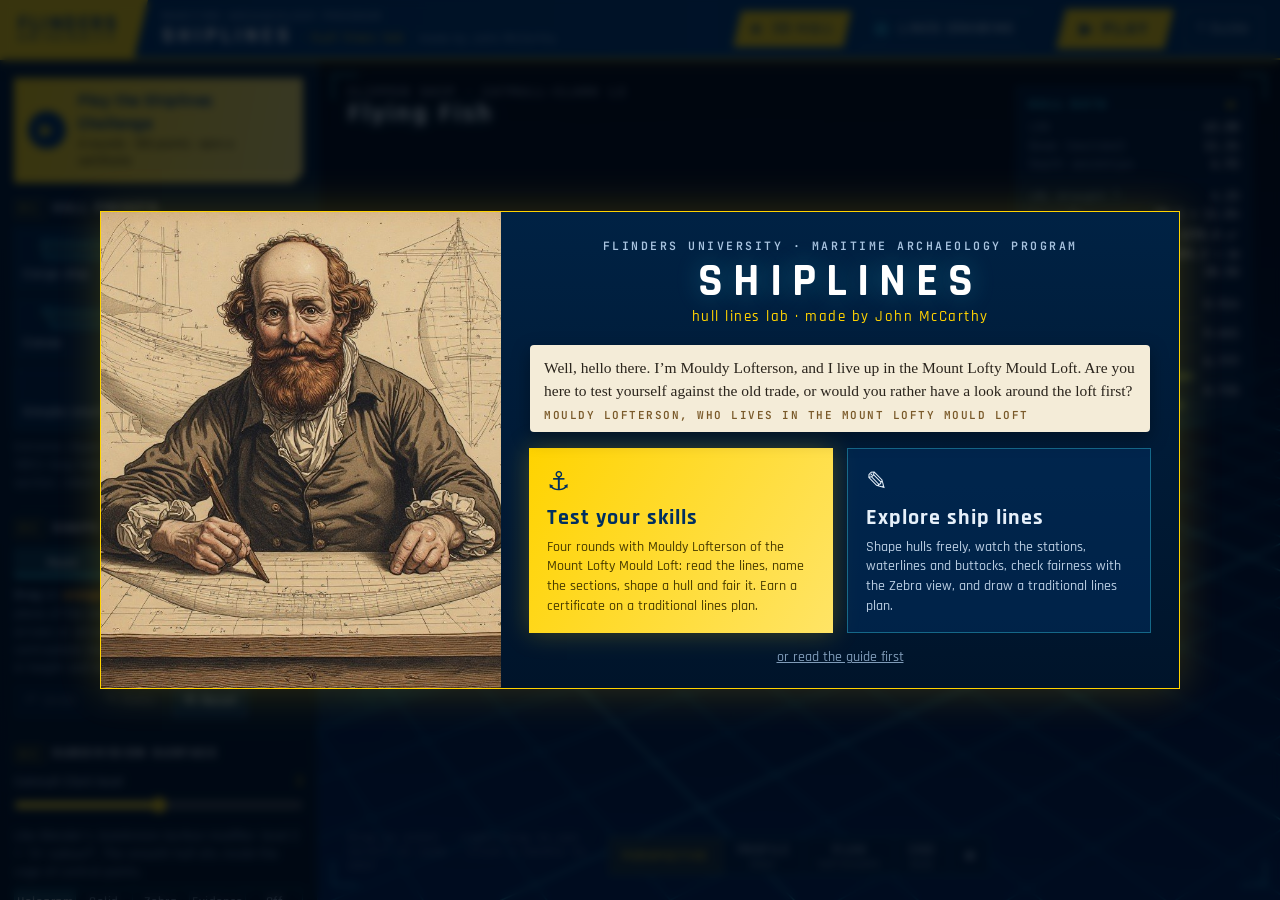
==== index.html @ b203f3c1 "Steffy's labels round: mark the midship section and leave it out of the questions Co-Authored-By: Cl" ====
<!DOCTYPE html>
<html lang="en-AU">
<head>
<meta charset="utf-8">
<meta name="viewport" content="width=device-width, initial-scale=1">
<title>Shiplines · Flinders University Maritime Archaeology</title>
<meta name="description" content="Interactive teaching tool for ship hull lines: shape a subdivision-surface hull and draw its sheer, half-breadth and body plans.">
<script>
// Phones and small touch tablets get the guided tour (mobile.html); ?full=1 opts in to the full tool.
(function () {
  try {
    var q = new URLSearchParams(location.search);
    if (q.has('full')) sessionStorage.setItem('shiplines.full', '1');
    var full = sessionStorage.getItem('shiplines.full') === '1';
    var coarse = matchMedia('(pointer: coarse)').matches && !matchMedia('(any-pointer: fine)').matches;
    var small = Math.min(screen.width, screen.height) < 900;
    if (coarse && small && !full) { location.replace('mobile.html'); return; }
    if (coarse) document.documentElement.classList.add('touch-device');
  } catch (e) { /* keep the full tool */ }
})();
</script>
<link rel="stylesheet" href="css/style.css?v=17">
<link rel="icon" href="data:image/svg+xml,%3Csvg xmlns='http://www.w3.org/2000/svg' viewBox='0 0 32 32'%3E%3Crect width='32' height='32' rx='6' fill='%23002F60'/%3E%3Cpath d='M4 13 Q16 30 28 13' fill='none' stroke='%23FFD300' stroke-width='2.4'/%3E%3Cpath d='M4 13 H28' stroke='%233DE8FF' stroke-width='1.4'/%3E%3C/svg%3E">
<script type="importmap">
{ "imports": {
  "three": "./vendor/three/build/three.module.js",
  "three/addons/": "./vendor/three/addons/"
} }
</script>
</head>
<body>
<header class="topbar">
  <div class="brand">
    <img class="brand-logo" src="assets/flinders-logo.svg" alt="Flinders University" onerror="this.remove()">
    <div class="wordmark">
      <span class="wm-1">FLINDERS</span><span class="wm-2">UNIVERSITY</span>
    </div>
    <div class="brand-sub">
      <span>Maritime Archaeology Program</span>
      <strong>SHIPLINES <em>· hull lines lab</em> <small class="byline">made by John McCarthy</small></strong>
    </div>
  </div>
  <nav class="tabs" role="tablist">
    <button class="tab active" data-view="3d" role="tab" aria-selected="true"><span class="ico">◈</span> 3D Hull</button>
    <button class="tab" data-view="2d" role="tab" aria-selected="false"><span class="ico">▤</span> Lines Drawing</button>
  </nav>
  <div class="top-actions">
    <button class="play" id="btn-play" title="Test yourself: four scored rounds and a certificate">▶ PLAY</button>
    <button class="ghost" id="btn-help" title="How to use (H)">? Guide</button>
  </div>
</header>

<main class="app">
  <aside class="panel" id="panel">
    <button class="play-cta" id="btn-play-cta" type="button">
      <span class="pc-ico">▶</span>
      <span class="pc-txt"><b>Play the Shiplines Challenge</b><small>4 rounds · 100 points · earn a certificate</small></span>
    </button>
    <section>
      <h3><span>01</span> Hull presets</h3>
      <div class="presets" id="presets"></div>
      <p class="hint" id="preset-blurb"></p>
    </section>

    <section>
      <h3><span>02</span> Shape the hull</h3>
      <div class="seg" id="sel-mode">
        <button data-mode="point" class="on" title="Move one control point (1)">Point</button>
        <button data-mode="station" title="Move a whole control section (2)">Section</button>
        <button data-mode="longitudinal" title="Move a fore-and-aft row of points (3)">Fore–aft row</button>
      </div>
      <div class="selinfo" id="selinfo">
        <p class="hint"><b>Drag</b> an <b class="c-handle">orange handle</b> directly (it moves in the plane of the view), or click it and use the gizmo arrows or arrow keys. <b class="c-locked">Red</b> handles sit on the centreplane (keel, stem, sternpost) and only move in height and length.</p>
      </div>
      <div class="row btns">
        <button id="btn-undo" title="Undo (Ctrl+Z)">↶ Undo</button>
        <button id="btn-redo" title="Redo (Ctrl+Y)">↷ Redo</button>
        <button id="btn-reset" title="Reload the current preset">⟲ Reset</button>
      </div>
    </section>

    <section>
      <h3><span>03</span> Subdivision surface</h3>
      <label class="slider">Catmull–Clark level <output id="o-level">2</output>
        <input type="range" id="level" min="0" max="4" step="1" value="2"></label>
      <p class="hint">Like Blender’s <i>Subdivision Surface</i> modifier: level 2 = “2× subsurf”. The smooth hull sits <i>inside</i> the cage of control points.</p>
      <div class="seg" id="surf-mode">
        <button data-surf="holo" class="on">Hologram</button>
        <button data-surf="solid">Solid</button>
        <button data-surf="zebra" title="Reflection stripes: kinks and wobbles in the stripes show unfair spots">Zebra</button>
        <button data-surf="evidence" title="Gold where recorded evidence supports the hull; blue where it is reconstructed">Evidence</button>
        <button data-surf="off">Off</button>
      </div>
      <div class="checks">
        <label><input type="checkbox" id="t-cage" checked> Control cage</label>
        <label><input type="checkbox" id="t-wire" checked> Mesh wireframe</label>
        <label><input type="checkbox" id="t-mirror" checked> Port side (mirror)</label>
        <label><input type="checkbox" id="t-water" checked> LWL plane</label>
        <label><input type="checkbox" id="t-labels" checked> Labels</label>
        <label><input type="checkbox" id="t-bloom" checked> Glow</label>
      </div>
    </section>

    <section>
      <h3><span>04</span> Lines</h3>
      <div class="legend">
        <label><input type="checkbox" data-vis="stations" checked><i style="--c:#FFD300"></i> Stations <small>(sections)</small></label>
        <label><input type="checkbox" data-vis="waterlines" checked><i style="--c:#3DE8FF"></i> Waterlines</label>
        <label><input type="checkbox" data-vis="buttocks" checked><i style="--c:#FF4FD8"></i> Buttock lines</label>
        <label><input type="checkbox" data-vis="diagonals" checked><i style="--c:#7CFF6B"></i> Diagonals</label>
        <label><input type="checkbox" data-vis="outline" checked><i style="--c:#EAF2FF"></i> Profile &amp; sheer</label>
      </div>
      <label class="slider">Station spaces <output id="o-stations">10</output>
        <input type="range" id="stations" min="4" max="24" step="2" value="10"></label>
      <label class="slider">Waterlines to LWL <output id="o-wl">3</output>
        <input type="range" id="wl" min="1" max="6" step="1" value="3"></label>
      <label class="slider">LWL height (× midship depth) <output id="o-lwl">0.60</output>
        <input type="range" id="lwl" min="0.25" max="0.95" step="0.01" value="0.6"></label>
      <label class="slider">Buttock lines <output id="o-btk">3</output>
        <input type="range" id="btk" min="0" max="6" step="1" value="3"></label>
      <label class="slider">Diagonals <output id="o-diag">2</output>
        <input type="range" id="diag" min="0" max="4" step="1" value="2"></label>
      <label class="slider">Line thickness <output id="o-lw">2.5 px</output>
        <input type="range" id="lw" min="1" max="6" step="0.5" value="2.5"></label>
      <div class="checks">
        <label><input type="checkbox" id="t-wlabove" checked> Waterlines above LWL</label>
      </div>
      <label class="select">Convention
        <select id="convention">
          <option value="steffy" selected>Steffy: bow left · A, B, C fwd / 1, 2, 3 aft</option>
          <option value="na">Naval architecture: bow right · 0 (aft) … N (fwd)</option>
        </select></label>
    </section>

    <section class="ref-sec" id="sec-trace">
      <h3><span>05</span> Trace a plan</h3>
      <p class="hint">Put a scanned lines plan behind the Profile, Plan or End view, calibrate it with two clicks, then shape the hull to match.</p>
      <div class="seg" id="ul-view">
        <button data-v="profile" class="on">Profile</button>
        <button data-v="plan">Plan</button>
        <button data-v="body">End</button>
      </div>
      <div class="row btns wrap">
        <button id="ul-load" title="PNG or JPG of a lines plan">Load image…</button>
        <button id="ul-cal" title="Click two points on the drawing and give the distance between them">Calibrate</button>
        <button id="ul-move" title="Drag to move the image, scroll to scale, Shift+scroll to rotate">✥ Move image</button>
        <button id="ul-del">Remove</button>
      </div>
      <input type="file" id="ul-file" accept="image/png,image/jpeg,image/webp,image/gif" hidden>
      <div class="ul-status" id="ul-status"></div>
      <div class="ul-ctrl" id="ul-ctrl" hidden>
        <label class="slider">Opacity <output id="o-ulop">75%</output><input type="range" id="ul-op" min="0.1" max="1" step="0.05" value="0.75"></label>
        <div class="checks"><label><input type="checkbox" id="ul-inv" checked> Light lines on dark</label><label><input type="checkbox" id="ul-show" checked> Show</label>
          <label style="grid-column: span 2"><input type="checkbox" id="ul-simple" checked> Simplify lines while tracing</label></div>
        <div class="tune">
          <label>Shift → <input type="number" id="ul-dh" step="0.1" value="0"> m</label>
          <label>Shift ↑ <input type="number" id="ul-dv" step="0.1" value="0"> m</label>
          <label>Scale <input type="number" id="ul-k" step="0.2" value="100"> %</label>
          <label>Rotate <input type="number" id="ul-rot" step="0.1" value="0"> °</label>
        </div>
        <div class="row btns"><button id="ul-reset" title="Undo all moving, scaling and rotating since the last calibration">Reset adjustments</button></div>
      </div>
    </section>

    <section class="ref-sec" id="trace-panel">
      <h3><span>06</span> Trace lines → hull</h3>
      <p class="hint">Trace the plan’s lines as battens: keel, stem, sternpost and sheer in profile, the deck line in plan, and the sections in the body plan. Shiplines lofts a hull through them and cuts its own lines in <b class="gold">gold</b> for checking against the drawing.</p>
      <button class="tr-start" id="tr-start">✎ Start tracing</button>
      <div id="tr-body" hidden>
        <div class="tr-hint" id="tr-hint"></div>
        <h5>Profile view</h5><div class="tr-list" id="tr-prof"></div>
        <h5>Plan view</h5><div class="tr-list" id="tr-plan"></div>
        <h5>Sections · End view</h5><div id="tr-secs"></div>
        <div class="row btns wrap"><button id="tr-add" title="Click on the profile drawing where the section lies">+ Add section</button><button id="tr-clear">Clear this line</button></div>
        <div class="tr-need" id="tr-need"></div>
        <div class="row btns wrap"><button id="tr-example" title="Battens taken from the current preset hull, to try the workflow">Example battens</button><button id="tr-reset">Clear all</button><button id="tr-exit">Back to cage hull</button></div>
      </div>
    </section>

    <section class="ref-sec" id="sec-evidence">
      <h3><span>07</span> Evidence &amp; reconstruction</h3>
      <p class="hint">Bring in what survives of a wreck, recorded points or a photogrammetry mesh, and fit the hull to it. Recorded and reconstructed parts are told apart on the hull and in the drawing.</p>
      <div class="row btns wrap">
        <button id="ev-pts" title="CSV/TXT/XYZ: x, y, z in metres per line">Import points…</button>
        <button id="ev-obj" title="Wavefront OBJ mesh in metres">Import mesh…</button>
        <button id="ev-sample" title="Load a sample wreck to practise on">Sample wreck</button>
        <button id="ev-clear">Clear</button>
      </div>
      <input type="file" id="ev-file-pts" accept=".csv,.txt,.xyz,.pts,text/csv,text/plain" hidden>
      <input type="file" id="ev-file-obj" accept=".obj" hidden>
      <div id="ev-body" hidden>
        <div class="ev-read" id="ev-read"></div>
        <details class="ev-align" id="ev-align">
          <summary>Position the evidence on the hull</summary>
          <div class="seg small" id="ev-gizmo">
            <button data-g="translate" title="Drag the arrows or planes to move">✥ Move</button>
            <button data-g="rotate" title="Drag the rings to rotate about any axis">⟳ Rotate</button>
            <button data-g="scale" title="Drag any handle to scale evenly">⤢ Scale</button>
            <button data-g="" class="on" title="Hide the gizmo (Esc)">Off</button>
          </div>
          <p class="hint">Use the gizmo in the 3D view; the Profile, Plan and End views make each move exact. The fit updates when you let go.</p>
          <div class="tune">
            <label>Up axis <select id="ev-up"><option value="z">Z up</option><option value="y">Y up</option></select></label>
            <label>Scale <input type="number" id="ev-scale" step="0.01" value="1"></label>
            <label>Heel <input type="number" id="ev-heel" step="0.5" value="0"> °</label>
            <label>Trim <input type="number" id="ev-trim" step="0.5" value="0"> °</label>
            <label>Turn <input type="number" id="ev-yaw" step="0.5" value="0"> °</label>
            <label></label>
            <label>Move x <input type="number" id="ev-dx" step="0.1" value="0"> m</label>
            <label>Move y <input type="number" id="ev-dy" step="0.1" value="0"> m</label>
            <label>Move z <input type="number" id="ev-dz" step="0.1" value="0"> m</label>
          </div>
          <div class="row btns wrap">
            <button id="ev-centre" title="Move the data to sit on the hull's baseline, centred along its length">Centre on hull</button>
            <button id="ev-floor" title="Lower or raise the data so its lowest point is on the baseline">Sit on baseline</button>
            <button id="ev-level" title="Clear heel, trim and turn">Level</button>
          </div>
        </details>
        <label class="slider">Fit tolerance <output id="o-evtol">30 mm</output><input type="range" id="ev-tol" min="5" max="300" step="5" value="30"></label>
        <label class="slider">Evidence reach <output id="o-evreach">0.50 m</output><input type="range" id="ev-reach" min="0.1" max="3" step="0.05" value="0.5"></label>
        <p class="hint">Hull within <i>reach</i> of a recorded point counts as <b>recorded</b> (solid lines); the rest is <b>reconstructed</b> (dashed). Use the <b>Evidence</b> surface to see it on the hull.</p>
        <div class="checks"><label><input type="checkbox" id="ev-show" checked> Show evidence</label></div>
        <label class="notes">Reconstruction notes (paradata)
          <textarea id="ev-notes" rows="4" placeholder="What survives, what is conjecture, and why: sources, parallels, assumptions…"></textarea></label>
        <div class="row btns"><button id="ev-report" title="Distance of every recorded point from the hull">Fit report CSV</button></div>
      </div>
    </section>

    <section>
      <h3><span>08</span> Files</h3>
      <div class="row btns wrap">
        <button id="btn-save" title="Save this design as JSON">Save design</button>
        <button id="btn-load" title="Open a saved design">Open…</button>
        <button id="btn-csv" title="Table of offsets as CSV">Offsets CSV</button>
        <button id="btn-obj" title="Hull surface as OBJ for Blender / Rhino">Hull OBJ</button>
        <button id="btn-shot" title="Save the 3D view as PNG">3D snapshot</button>
      </div>
      <input type="file" id="file-in" accept=".json,application/json" hidden>
    </section>
    <footer class="credit">Flinders University · Maritime Archaeology Program<br>Conventions after J. R. Steffy, <i>Wooden Ship Building and the Interpretation of Shipwrecks</i> (1994). Created using Claude.<br><span class="ver">Version 2.3 · 26 Nov 2026</span></footer>
  </aside>

  <section class="stage" id="stage">
    <!-- 3D -->
    <div class="view view-3d active" id="view-3d">
      <div class="gl" id="gl"></div>
      <div class="hud hud-corners"><i></i><i></i><i></i><i></i></div>
      <div class="hud hud-data" id="hud-data"></div>
      <div class="hud hud-title" id="hud-title"></div>
      <div class="hud hud-views">
        <button data-cam="persp" class="on">Perspective</button>
        <button data-cam="profile">Profile <small>sheer</small></button>
        <button data-cam="plan">Plan <small>half-breadth</small></button>
        <button data-cam="body">End <small>body</small></button>
        <button data-cam="frame" title="Re-frame (F)">⌖</button>
      </div>
      <div class="game" id="game" hidden></div>
      <div class="game-ref" id="game-ref" hidden><div class="gr-head">REFERENCE · LINES DRAWING <span class="gr-note"></span></div><div class="gr-svg"></div></div>
      <div class="move-bar" id="move-bar" hidden><b>✥ Moving image</b> drag to move · scroll to scale · <kbd>Shift</kbd>+scroll to rotate <button id="move-done">Done</button></div>
      <div class="hud hud-tip" id="hud-tip">Drag to orbit · right-drag to pan · scroll to zoom · click a handle to edit</div>
    </div>
    <!-- 2D -->
    <div class="view view-2d" id="view-2d">
      <div class="sheet-bar">
        <label>Vessel <input id="d-name" type="text" maxlength="40"></label>
        <label>Drawn by <input id="d-by" type="text" maxlength="40" placeholder="Student name"></label>
        <label>Paper <select id="d-paper"><option>A4</option><option selected>A3</option><option>A2</option><option>A1</option></select></label>
        <label>Body plan <select id="d-layout"><option value="auto" selected>Auto</option><option value="beside">Beside sheer</option><option value="below">Below</option></select></label>
        <div class="seg small" id="d-style">
          <button data-style="aged" class="on">Aged paper</button>
          <button data-style="clean">Clean</button>
        </div>
        <div class="seg small" id="d-inks">
          <button data-inks="mono" class="on">Black ink</button>
          <button data-inks="colour">Colour inks</button>
        </div>
        <span class="spacer"></span>
        <button id="d-cert" hidden title="Show or hide the Play certificate on the sheet">Certificate</button>
        <button id="d-fit" title="Fit sheet">Fit</button>
        <button id="d-svg">SVG</button>
        <button id="d-png">PNG</button>
        <button id="d-print">Print</button>
      </div>
      <div class="sheet-viewport" id="sheet-vp"><div class="sheet" id="sheet"></div></div>
      <div class="sheet-note" id="sheet-note"></div>
    </div>
  </section>
</main>

<div class="modal" id="help" hidden>
  <div class="modal-box">
    <button class="close" id="help-close" aria-label="Close">✕</button>
    <h2>Shiplines: reading and making a lines plan</h2>
    <div class="cols">
      <div>
        <h4>1 · Shape the hull</h4>
        <p>The hull is a <b>subdivision surface</b>. You move the <b>control cage</b> (orange handles), and Catmull–Clark subdivision makes the smooth hull that sits inside it, exactly like Blender’s Subdivision Surface modifier at level 2. Only the starboard half is modelled; the port side is its mirror.</p>
        <p>Pick a preset, select a handle and drag the gizmo arrows. Switch to <b>Section</b> to move a whole control section, or <b>Fore–aft row</b> to move a run of points from stern to bow. Red handles lie on the centreplane (keel, stem, sternpost).</p>
        <p>Use <b>Zebra</b> to check fairness: smooth, evenly flowing stripes mean a fair hull, and kinks or wobbles show bumps.</p>
        <h4>2 · Read the lines</h4>
        <ul>
          <li><b class="k-st">Stations</b> are vertical transverse slices. They appear as curves in the <i>body plan</i> and as straight lines elsewhere.</li>
          <li><b class="k-wl">Waterlines</b> are horizontal slices. They are curves in the <i>half-breadth plan</i>. The LWL is placed at about 3/5 of the midship depth by default.</li>
          <li><b class="k-bt">Buttocks</b> are vertical fore-and-aft slices parallel to the centreline. They are curves in the <i>sheer plan</i> and straight in the end view.</li>
          <li><b class="k-dg">Diagonals</b> are inclined slices that cut the bilge. They are straight in the body plan and plotted in the half-breadth plan.</li>
        </ul>
      </div>
      <div>
        <h4>3 · The drawing</h4>
        <p>The <b>Lines Drawing</b> tab sets out the three plans at a true standard scale on an ISO sheet with a title block and a scale of metres. By default it follows <b>Steffy’s conventions</b>: bow to the left, plans titled Sheer, Body and Half-Breadth, and sections lettered A, B, C… towards the bow and numbered 1, 2, 3… towards the stern from the midship section (⦶). Switch the convention to compare with naval-architecture practice (bow right, stations 0–N).</p>
        <p>The curves in the drawing are run through the computed intersection points like a draughtsman’s batten. Export the sheet as SVG or PNG, and the <b>table of offsets</b> as CSV.</p>
        <h4>Keys</h4>
        <p>Drag a handle directly, or click it for the arrow gizmo · <kbd>←</kbd><kbd>→</kbd><kbd>↑</kbd><kbd>↓</kbd> nudge the selected handle in the current view (<kbd>Shift</kbd> = fine) · <kbd>1</kbd> <kbd>2</kbd> <kbd>3</kbd> selection mode · <kbd>Esc</kbd> deselect · <kbd>F</kbd> frame · <kbd>Ctrl</kbd>+<kbd>Z</kbd> / <kbd>Y</kbd> undo / redo · <kbd>Tab</kbd> switch 3D / drawing · <kbd>H</kbd> this guide</p>
        <h4>Trace a plan &amp; reconstruct a wreck</h4>
        <p><b>Trace a plan:</b> load a scanned lines plan behind the Profile, Plan or End view, then <b>Calibrate</b>: click two points on the drawing (for example the ends of the baseline) and give the distance between them. Use <b>Move image</b> to drag it into place (scroll to scale, Shift+scroll to rotate). While tracing, the view is simplified to the outline and the lines that are curves in that view, with handles shown as pink diamonds. Then shape the hull to the drawing.</p>
        <p><b>Trace lines → hull:</b> with the plan calibrated behind each view, press <b>Start tracing</b> and click along the keel, stem, sternpost and sheer (Profile), the deck line (Plan) and the sections (End view) to lay down battens. Shiplines lofts a hull through them and draws its own lines in gold over the scan, so you can see where your tracing, or the original drawing, is out of fair.</p>
        <p><b>Evidence &amp; reconstruction:</b> import recorded points (CSV of x, y, z in metres) or a photogrammetry mesh (OBJ), align them to the hull, and fit the hull to what survives. Points turn green when they lie within tolerance. Where the hull is near evidence it counts as <i>recorded</i> and is drawn solid; elsewhere it is <i>reconstructed</i> and drawn dashed, with your paradata notes on the sheet. Try <b>Sample wreck</b> to practise.</p>
        <h4>Play</h4>
        <p>Press <b>▶ Play</b> for a four-round challenge: identify lines, name sections, match a midship section and fair a damaged hull. You finish with a certificate on a traditional lines plan.</p>
        <h4>Exercise ideas</h4>
        <ol>
          <li>Fair the <i>Simple</i> hull until the zebra stripes and every waterline run sweetly.</li>
          <li>Compare the clipper’s hollow entrance with the warship’s bluff bow in the half-breadth plan.</li>
          <li>Turn the cargo ship into a clipper: watch the block coefficient C<sub>b</sub> fall as the entrance sharpens.</li>
          <li>Give the warship more tumblehome and explain how the body plan shows it.</li>
        </ol>
      </div>
    </div>
  </div>
</div>

<div class="modal" id="welcome" hidden>
  <div class="modal-box welcome-box">
    <div class="w-portrait"><img src="assets/lofterson.jpg" alt="Mouldy Lofterson at his drawing board in the Mount Lofty Mould Loft" width="768" height="768"></div>
    <div class="w-main">
    <div class="w-brand"><span>FLINDERS UNIVERSITY · MARITIME ARCHAEOLOGY PROGRAM</span><strong>SHIPLINES</strong><em>hull lines lab · made by John McCarthy</em></div>
    <div class="w-say wright-say"></div>
    <div class="w-choices">
      <button class="w-card w-test" id="w-test"><i>⚓</i><b>Test your skills</b><small>Four rounds with Mouldy Lofterson of the Mount Lofty Mould Loft: read the lines, name the sections, shape a hull and fair it. Earn a certificate on a traditional lines plan.</small></button>
      <button class="w-card w-explore" id="w-explore"><i>✎</i><b>Explore ship lines</b><small>Shape hulls freely, watch the stations, waterlines and buttocks, check fairness with the Zebra view, and draw a traditional lines plan.</small></button>
    </div>
    <button class="w-guide" id="w-guide">or read the guide first</button>
    </div>
  </div>
</div>

<div class="modal" id="play-intro" hidden>
  <div class="modal-box play-box">
    <h2>▶ Shiplines Challenge</h2>
    <p>Show that you can read and make a lines plan. Four rounds, 100 points, and a certificate on a traditional lines plan at the end.</p>
    <ol class="rounds">
      <li><b>Know your lines</b> <span>20 pts</span><small>Identify the flashing line and the plan that shows its true shape.</small></li>
      <li><b>Steffy’s labels</b> <span>15 pts</span><small>Name the flashing section: A, B, C forward and 1, 2, 3 aft of midships.</small></li>
      <li><b>Match the section</b> <span>30 pts</span><small>Move four handles until the midship section matches the owner’s target.</small></li>
      <li><b>Fair the hull</b> <span>35 pts</span><small>Two handles are out of line: put them back using the zebra stripes and fairness meter.</small></li>
    </ol>
    <div class="play-fields">
      <label>Your name <input id="play-student" type="text" maxlength="40" value="John McCarthy" placeholder="as it should appear on the certificate"></label>
      <label>Name your vessel <input id="play-vessel" type="text" maxlength="30" value="The Pie Floater"></label>
    </div>
    <p class="hint">Grades: High Distinction 85+ · Distinction 75+ · Credit 65+ · Pass 50+</p>
    <div class="play-actions"><button class="ghost" id="play-cancel">Cancel</button><button class="g-go" id="play-start">Start ▸</button></div>
  </div>
</div>

<div class="modal" id="play-results" hidden>
  <div class="modal-box play-box results">
    <div class="r-say wright-say"></div>
    <span class="r-kicker">CHALLENGE COMPLETE</span>
    <div class="r-name"></div>
    <div class="r-score"></div>
    <div class="r-grade"></div>
    <div class="r-rows"></div>
    <div class="play-actions">
      <button class="ghost" id="play-exit">Exit</button>
      <button class="ghost" id="play-again">Play again</button>
      <button class="g-go" id="play-cert">View certificate ▸</button>
    </div>
  </div>
</div>

<div class="toast" id="toast"></div>
<div class="touch-warn" id="touch-warn">💻 <b>Shiplines works best on a computer</b> with a mouse and a wide screen. <a href="mobile.html">Take the phone tour</a> <button onclick="this.parentNode.remove()" aria-label="Dismiss">✕</button></div>
<script type="module" src="js/main.js?v=17"></script>
</body>
</html>
---- css/style.css ----
/* Shiplines · Flinders University Maritime Archaeology Program
   Brand: Flinders Gold #FFD300, Midnight Blue #002F60 */
@font-face { font-family: 'Rajdhani'; src: url(../fonts/rajdhani-latin-400-normal.woff2) format('woff2'); font-weight: 400; font-display: swap; }
@font-face { font-family: 'Rajdhani'; src: url(../fonts/rajdhani-latin-500-normal.woff2) format('woff2'); font-weight: 500; font-display: swap; }
@font-face { font-family: 'Rajdhani'; src: url(../fonts/rajdhani-latin-600-normal.woff2) format('woff2'); font-weight: 600; font-display: swap; }
@font-face { font-family: 'Rajdhani'; src: url(../fonts/rajdhani-latin-700-normal.woff2) format('woff2'); font-weight: 700; font-display: swap; }
@font-face { font-family: 'JetBrains Mono'; src: url(../fonts/jetbrains-mono-latin-400-normal.woff2) format('woff2'); font-weight: 400; font-display: swap; }
@font-face { font-family: 'JetBrains Mono'; src: url(../fonts/jetbrains-mono-latin-600-normal.woff2) format('woff2'); font-weight: 600; font-display: swap; }
@font-face { font-family: 'Architects Daughter'; src: url(../fonts/architects-daughter-latin-400-normal.woff2) format('woff2'); font-display: swap; }
@font-face { font-family: 'IM Fell English SC'; src: url(../fonts/im-fell-english-sc-latin-400-normal.woff2) format('woff2'); font-display: swap; }
@font-face { font-family: 'Special Elite'; src: url(../fonts/special-elite-latin-400-normal.woff2) format('woff2'); font-display: swap; }

:root {
  --gold: #FFD300;
  --navy: #002F60;
  --navy-2: #001d3d;
  --ink: #00101f;
  --cyan: #3DE8FF;
  --magenta: #FF4FD8;
  --green: #7CFF6B;
  --text: #d8e7f5;
  --muted: #7f9bb8;
  --line: rgba(61, 232, 255, .18);
  --glass: rgba(0, 26, 54, .72);
  --mono: 'JetBrains Mono', ui-monospace, monospace;
  --ui: 'Rajdhani', 'Segoe UI', system-ui, sans-serif;
}
* { box-sizing: border-box; }
html, body { margin: 0; height: 100%; background: var(--ink); color: var(--text); font: 500 15px/1.35 var(--ui); overflow: hidden; }
button, input, select { font: inherit; color: inherit; }
b, strong { font-weight: 700; }

/* ---------------------------------------------------------------- top bar */
.topbar {
  height: 60px; display: flex; align-items: center; gap: 24px; padding: 0 18px 0 0;
  background: linear-gradient(90deg, var(--navy) 0%, #003a75 55%, var(--navy) 100%);
  border-bottom: 2px solid var(--gold);
  box-shadow: 0 0 24px rgba(255, 211, 0, .18);
  position: relative; z-index: 5;
}
.brand { display: flex; align-items: center; height: 100%; }
.brand-logo { height: 40px; margin: 0 14px 0 18px; }
.wordmark { height: 100%; display: flex; flex-direction: column; justify-content: center; padding: 0 16px 0 18px; background: var(--gold); color: var(--navy); line-height: .92; clip-path: polygon(0 0, 100% 0, calc(100% - 14px) 100%, 0 100%); padding-right: 30px; }
.brand-logo + .wordmark { display: none; }
.wm-1 { font-weight: 700; font-size: 21px; letter-spacing: 2.5px; }
.wm-2 { font-weight: 600; font-size: 11.5px; letter-spacing: 4.3px; }
.brand-sub { display: flex; flex-direction: column; padding-left: 14px; line-height: 1.1; }
.brand-sub span { font-size: 12px; letter-spacing: 2px; text-transform: uppercase; color: #a9c4e0; }
.brand-sub strong { font-size: 22px; letter-spacing: 4px; color: #fff; }
.brand-sub .byline { font-size: 12px; font-weight: 500; letter-spacing: 1px; color: #a9c4e0; margin-left: 6px; }
.brand-sub em { font-style: normal; font-weight: 500; font-size: 14px; letter-spacing: 1.5px; color: var(--gold); }
.tabs { display: flex; gap: 6px; margin-left: auto; }
.tab { background: transparent; border: 1px solid rgba(255, 255, 255, .22); color: #cfe0f2; padding: 7px 16px; letter-spacing: 1.5px; text-transform: uppercase; font-weight: 600; cursor: pointer; clip-path: polygon(8px 0, 100% 0, calc(100% - 8px) 100%, 0 100%); transition: .15s; }
.tab .ico { color: var(--cyan); margin-right: 4px; }
.tab:hover { background: rgba(255, 255, 255, .08); }
.tab.active { background: var(--gold); color: var(--navy); border-color: var(--gold); }
.tab.active .ico { color: var(--navy); }
.ghost { background: transparent; border: 1px solid rgba(255, 255, 255, .25); padding: 6px 12px; cursor: pointer; letter-spacing: 1px; }
.ghost:hover { border-color: var(--gold); color: var(--gold); }

/* ---------------------------------------------------------------- layout */
.app { display: flex; height: calc(100% - 60px); }
.panel { width: 318px; flex: none; overflow-y: auto; background: linear-gradient(180deg, #00142a, #000c19); border-right: 1px solid var(--line); padding: 6px 14px 14px; scrollbar-width: thin; scrollbar-color: #1d4d78 transparent; }
.panel section { padding: 12px 0 14px; border-bottom: 1px solid rgba(61, 232, 255, .1); }
.panel h3 { margin: 0 0 10px; font-size: 13px; letter-spacing: 2.6px; text-transform: uppercase; color: #fff; display: flex; align-items: center; gap: 8px; }
.panel h3 span { font-family: var(--mono); color: var(--gold); font-size: 11px; border: 1px solid rgba(255, 211, 0, .5); padding: 1px 5px; }
.hint { font-size: 13.5px; color: var(--muted); margin: 8px 0 0; line-height: 1.35; }
.c-handle { color: #ff9f1c; } .c-locked { color: #ff5a36; }
.presets { display: grid; grid-template-columns: 1fr 1fr; gap: 6px; }
.presets button { text-align: left; padding: 7px 8px 6px; background: rgba(0, 47, 96, .45); border: 1px solid rgba(61, 232, 255, .25); cursor: pointer; position: relative; transition: .15s; }
.presets button svg { display: block; width: 100%; height: 26px; margin-bottom: 2px; }
.presets button span { font-weight: 600; letter-spacing: .6px; font-size: 13.5px; }
.presets button:hover { border-color: var(--cyan); background: rgba(61, 232, 255, .08); }
.presets button.on { border-color: var(--gold); box-shadow: inset 0 0 0 1px var(--gold), 0 0 14px rgba(255, 211, 0, .22); }
.presets button.on span { color: var(--gold); }
.presets button:last-child:nth-child(odd) { grid-column: span 2; }
.seg { display: flex; border: 1px solid rgba(61, 232, 255, .3); margin: 6px 0; }
.seg button { flex: 1; background: transparent; border: 0; border-right: 1px solid rgba(61, 232, 255, .2); padding: 5px 4px; cursor: pointer; font-weight: 600; letter-spacing: .5px; font-size: 13.5px; color: #b9cde2; }
.seg button:last-child { border-right: 0; }
.seg button.on { background: rgba(61, 232, 255, .16); color: #fff; box-shadow: inset 0 -2px 0 var(--cyan); }
.seg.small button { font-size: 12.5px; padding: 4px 8px; }
.row { display: flex; gap: 6px; margin-top: 8px; }
.row.wrap { flex-wrap: wrap; }
.btns button, .sheet-bar > button { background: rgba(0, 47, 96, .6); border: 1px solid rgba(255, 255, 255, .18); padding: 5px 10px; cursor: pointer; font-weight: 600; letter-spacing: .5px; }
.btns button:hover, .sheet-bar > button:hover { border-color: var(--gold); color: var(--gold); }
.btns button:disabled { opacity: .35; pointer-events: none; }
.slider { display: block; font-size: 13.5px; color: #b9cde2; margin: 9px 0 0; }
.slider output { float: right; font-family: var(--mono); font-size: 12px; color: var(--gold); }
input[type=range] { width: 100%; margin: 4px 0 0; accent-color: var(--gold); height: 18px; }
.select { display: block; font-size: 13.5px; color: #b9cde2; margin-top: 10px; }
select { width: 100%; margin-top: 3px; background: #001a33; border: 1px solid rgba(61, 232, 255, .3); padding: 4px 6px; }
.checks { display: grid; grid-template-columns: 1fr 1fr; gap: 3px 8px; margin-top: 8px; font-size: 13.5px; color: #b9cde2; }
.checks label, .legend label { display: flex; align-items: center; gap: 6px; cursor: pointer; }
input[type=checkbox] { accent-color: var(--cyan); margin: 0; }
.legend { display: grid; gap: 3px; font-size: 14px; }
.legend i { width: 22px; height: 3px; background: var(--c); display: inline-block; }
.legend small { color: var(--muted); }
.selinfo { margin-top: 8px; }
.coord { display: grid; grid-template-columns: auto 1fr; gap: 4px 8px; align-items: center; font-family: var(--mono); font-size: 12px; background: rgba(0, 47, 96, .35); border: 1px solid rgba(255, 211, 0, .35); padding: 8px; }
.coord .id { grid-column: span 2; color: var(--gold); letter-spacing: 1px; }
.coord input { width: 100%; background: #00101f; border: 1px solid rgba(61, 232, 255, .25); padding: 2px 5px; font-family: var(--mono); font-size: 12px; }
.coord input:disabled { opacity: .45; }
.credit { font-size: 12px; color: #5f7d9b; padding: 14px 0 0; line-height: 1.4; }

/* ---------------------------------------------------------------- stage */
.stage { flex: 1; position: relative; min-width: 0; isolation: isolate; }
.view { position: absolute; inset: 0; display: none; }
.view.active { display: block; }
.gl { position: absolute; inset: 0; }
.gl canvas { display: block; }
.labels3d { position: absolute; inset: 0; pointer-events: none; z-index: 0; overflow: hidden; }
.lab3d { font: 600 11px/1 var(--mono); letter-spacing: .5px; padding: 2px 4px; text-shadow: 0 0 3px rgba(0,10,25,.9); white-space: nowrap; }
.lab3d.st { color: #FFD300; } .lab3d.st.mid { font-size: 15px; }
.lab3d.st.mid.mark { font-size: 13px; letter-spacing: 2px; color: #fff; background: rgba(0, 47, 96, .85); border: 1px solid var(--gold); padding: 3px 7px; }
.lab3d.wl { color: #3DE8FF; } .lab3d.wl.lwl { color: #B8FBFF; font-size: 12px; }
.lab3d.bt { color: #FF4FD8; } .lab3d.dg { color: #7CFF6B; }
.lab3d.end { color: rgba(234, 242, 255, .55); font-size: 10px; letter-spacing: 3px; }
.hud { position: absolute; pointer-events: none; }
.hud-corners { inset: 14px; }
.hud-corners i { position: absolute; width: 26px; height: 26px; border: 2px solid rgba(61, 232, 255, .55); }
.hud-corners i:nth-child(1) { left: 0; top: 0; border-right: 0; border-bottom: 0; }
.hud-corners i:nth-child(2) { right: 0; top: 0; border-left: 0; border-bottom: 0; }
.hud-corners i:nth-child(3) { left: 0; bottom: 0; border-right: 0; border-top: 0; }
.hud-corners i:nth-child(4) { right: 0; bottom: 0; border-left: 0; border-top: 0; }
.hud-data { right: 28px; top: 26px; width: 236px; background: var(--glass); border: 1px solid var(--line); backdrop-filter: blur(6px); padding: 10px 12px; font: 12px/1.55 var(--mono); }
.hud-data h4 { margin: 0 0 6px; font: 700 12px var(--ui); letter-spacing: 3px; color: var(--cyan); display: flex; justify-content: space-between; }
.hud-data h4 em { font-style: normal; color: var(--gold); }
.hud-data .kv { display: flex; justify-content: space-between; }
.hud-data .kv span { color: var(--muted); }
.hud-data .kv b { font-weight: 600; color: #fff; }
.hud-data hr { border: 0; border-top: 1px dashed rgba(61, 232, 255, .25); margin: 6px 0; }
.hud-data .bar { height: 3px; background: rgba(255, 255, 255, .08); margin: 1px 0 4px; }
.hud-data .bar i { display: block; height: 100%; background: linear-gradient(90deg, var(--cyan), var(--gold)); box-shadow: 0 0 6px var(--cyan); }
.hud-title { left: 30px; top: 24px; font: 600 12px var(--mono); letter-spacing: 2px; color: rgba(216, 231, 245, .75); }
.hud-title b { display: block; font: 700 26px/1.05 var(--ui); letter-spacing: 3px; color: #fff; text-shadow: 0 0 18px rgba(61, 232, 255, .45); }
.hud-title .sel { color: var(--gold); }
.hud-views { left: 50%; bottom: 24px; transform: translateX(-50%); display: flex; gap: 0; pointer-events: auto; border: 1px solid rgba(61, 232, 255, .35); background: var(--glass); backdrop-filter: blur(6px); }
.hud-views button { background: transparent; border: 0; border-right: 1px solid rgba(61, 232, 255, .2); padding: 7px 14px 6px; cursor: pointer; letter-spacing: 1.5px; text-transform: uppercase; font-weight: 600; font-size: 13px; color: #b9cde2; line-height: 1; }
.hud-views button small { display: block; font-size: 10px; letter-spacing: 1px; color: var(--muted); text-transform: none; margin-top: 2px; }
.hud-views button:last-child { border: 0; font-size: 18px; }
.hud-views button.on { color: var(--gold); background: rgba(255, 211, 0, .1); }
.hud-tip { left: 30px; bottom: 28px; font: 11px var(--mono); color: rgba(127, 155, 184, .8); max-width: 260px; }

/* ---------------------------------------------------------------- drawing */
.view-2d { background: #2c2a26 radial-gradient(ellipse at center, #4a443b 0%, #22201c 75%); }
.sheet-bar { position: absolute; left: 0; right: 0; top: 0; height: 46px; display: flex; align-items: center; gap: 8px; padding: 0 12px; background: rgba(0, 20, 42, .92); border-bottom: 1px solid var(--line); z-index: 2; font-size: 13.5px; white-space: nowrap; overflow-x: auto; }
.sheet-bar label { color: #b9cde2; display: flex; align-items: center; gap: 5px; }
.sheet-bar input[type=text] { width: 112px; background: #00101f; border: 1px solid rgba(61, 232, 255, .25); padding: 3px 6px; }
.sheet-bar select { width: auto; margin: 0; }
.sheet-bar .seg { margin: 0; }
.spacer { flex: 1; }
.sheet-viewport { position: absolute; inset: 46px 0 0 0; overflow: hidden; cursor: grab; }
.sheet-viewport.drag { cursor: grabbing; }
.sheet { position: absolute; left: 0; top: 0; transform-origin: 0 0; box-shadow: 0 18px 50px rgba(0, 0, 0, .55), 0 2px 6px rgba(0, 0, 0, .4); }
.sheet svg { display: block; width: 100%; height: 100%; }
.sheet-note { position: absolute; right: 14px; bottom: 10px; font: 11px var(--mono); color: rgba(255, 255, 255, .55); pointer-events: none; }

/* ---------------------------------------------------------------- modal */
.modal { position: fixed; inset: 0; background: rgba(0, 8, 18, .78); backdrop-filter: blur(4px); display: grid; place-items: center; z-index: 20; }
.modal[hidden] { display: none; }
.modal-box { width: min(980px, 94vw); max-height: 88vh; overflow: auto; background: linear-gradient(180deg, #002244, #00142a); border: 1px solid var(--gold); padding: 22px 28px; position: relative; box-shadow: 0 0 40px rgba(255, 211, 0, .2); }
.modal-box h2 { margin: 0 0 8px; letter-spacing: 1.5px; color: var(--gold); }
.modal-box h4 { margin: 14px 0 4px; letter-spacing: 2px; text-transform: uppercase; color: var(--cyan); font-size: 13px; }
.modal-box p, .modal-box li { color: #c6d8ea; font-size: 15px; }
.modal-box .cols { display: grid; grid-template-columns: 1fr 1fr; gap: 28px; }
.modal-box .close { position: absolute; right: 12px; top: 10px; background: transparent; border: 0; font-size: 20px; cursor: pointer; color: #fff; }
.k-st { color: #FFD300; } .k-wl { color: #3DE8FF; } .k-bt { color: #FF4FD8; } .k-dg { color: #7CFF6B; }
kbd { font: 11px var(--mono); border: 1px solid rgba(255, 255, 255, .3); padding: 1px 5px; border-radius: 3px; background: rgba(255, 255, 255, .06); }
.toast { position: fixed; left: 50%; bottom: 26px; transform: translate(-50%, 30px); opacity: 0; background: var(--navy); border: 1px solid var(--gold); color: #fff; padding: 8px 16px; font-weight: 600; letter-spacing: .5px; transition: .25s; z-index: 30; pointer-events: none; }
.toast.show { transform: translate(-50%, 0); opacity: 1; }

/* ---------------------------------------------------------------- play mode */
.play { background: var(--gold); color: var(--navy); border: 0; padding: 9px 24px; font-size: 17px; font-weight: 700; letter-spacing: 3px; cursor: pointer; clip-path: polygon(10px 0, 100% 0, calc(100% - 10px) 100%, 0 100%); animation: playPulse 2.4s ease-in-out infinite; }
@keyframes playPulse { 0%, 100% { box-shadow: inset 0 0 0 0 rgba(255,255,255,0); filter: brightness(1); } 50% { filter: brightness(1.15); } }
.play-cta { display: flex; align-items: center; gap: 12px; width: 100%; margin: 12px 0 4px; padding: 12px 14px; text-align: left; cursor: pointer; color: var(--navy);
  background: linear-gradient(100deg, var(--gold), #ffe466); border: 0; box-shadow: 0 0 18px rgba(255, 211, 0, .25); clip-path: polygon(0 0, 100% 0, 100% calc(100% - 10px), calc(100% - 10px) 100%, 0 100%); }
.play-cta:hover { filter: brightness(1.08); }
.pc-ico { width: 38px; height: 38px; flex: none; display: grid; place-items: center; background: var(--navy); color: var(--gold); font-size: 17px; border-radius: 50%; }
.pc-txt b { display: block; font-size: 17px; letter-spacing: .6px; }
.pc-txt small { display: block; font-size: 13px; font-weight: 600; color: #4a3d00; }
body.playing .play-cta { display: none; }
.credit .ver { color: #3f5f80; }
.play:hover { background: #fff; }
.top-actions { display: flex; gap: 10px; }
body.playing .play { opacity: .35; pointer-events: none; }
body.playing .tabs, body.playing #presets, body.playing .panel section:last-of-type { opacity: .3; pointer-events: none; }
body.play-quiz .panel { opacity: .3; pointer-events: none; }
body.playing .hud-title, body.playing .hud-tip { display: none; }
.game { position: absolute; left: 26px; top: 24px; width: 390px; background: rgba(0, 22, 46, .9); border: 1px solid var(--gold); box-shadow: 0 0 20px rgba(255, 211, 0, .12); backdrop-filter: blur(6px); padding: 14px 16px 14px; z-index: 3; max-height: calc(100% - 110px); overflow: auto; }
.g-head { display: flex; align-items: center; gap: 10px; font: 600 11.5px var(--mono); letter-spacing: 1.5px; color: var(--gold); }
.g-head span { flex: 1; }
.g-head b { font: 700 24px var(--ui); color: #fff; letter-spacing: 1px; }
.g-head b small { font-size: 13px; color: var(--muted); }
.g-quit { background: transparent; border: 1px solid rgba(255,255,255,.25); color: #b9cde2; cursor: pointer; padding: 1px 7px; }
.g-quit:hover { border-color: #ff6b5a; color: #ff6b5a; }
.g-prog { display: flex; gap: 4px; margin: 8px 0 10px; }
.g-prog i { flex: 1; height: 4px; background: rgba(255,255,255,.12); }
.g-prog i.done { background: var(--cyan); } .g-prog i.now { background: var(--gold); }
.g-q { font: 600 11px var(--mono); color: var(--cyan); letter-spacing: 1px; text-transform: uppercase; }
.g-text { font-size: 16px; color: #e6f0fa; margin: 6px 0 12px; }
.g-text .hl { color: #fff; text-shadow: 0 0 8px #fff; }
.g-opts { display: grid; gap: 6px; }
.g-opts button { text-align: left; background: rgba(0, 47, 96, .55); border: 1px solid rgba(61, 232, 255, .3); padding: 8px 12px; cursor: pointer; font-weight: 600; font-size: 15px; letter-spacing: .4px; }
.g-opts button:hover:not(:disabled) { border-color: var(--gold); color: var(--gold); }
.g-opts button.right { border-color: #5cff8a; background: rgba(92, 255, 138, .14); color: #c9ffd7; }
.g-opts button.wrong { border-color: #ff6b5a; background: rgba(255, 107, 90, .14); color: #ffd0c9; }
.g-opts button:disabled { cursor: default; }
.g-fb { margin-top: 10px; border-top: 1px dashed rgba(61,232,255,.25); padding-top: 8px; }
.g-fb p { margin: 0 0 10px; font-size: 14.5px; color: #c6d8ea; }
.g-fb .ok { color: #5cff8a; } .g-fb .no { color: #ff8a7a; }
.g-next, .g-go { background: var(--gold); color: var(--navy); border: 0; padding: 7px 16px; font-weight: 700; letter-spacing: 1px; cursor: pointer; }
.g-next:hover, .g-go:hover { background: #fff; }
.g-spec { display: grid; gap: 10px; margin: 4px 0 10px; }
.g-spec > div { display: grid; grid-template-columns: 1fr auto; gap: 0 10px; align-items: baseline; background: rgba(0, 47, 96, .35); border: 1px solid rgba(61,232,255,.2); padding: 8px 10px; }
.g-spec span { color: #b9cde2; } .g-spec b { font: 600 18px var(--mono); color: #fff; }
.g-spec em { grid-column: span 2; font-style: normal; font: 11.5px var(--mono); color: var(--gold); }
.g-spec .bar { grid-column: span 2; height: 4px; background: rgba(255,255,255,.1); margin-top: 5px; }
.g-spec .bar i { display: block; height: 100%; background: linear-gradient(90deg, #ff6b5a, var(--gold), #5cff8a); }
.g-spec .warn { display: block; color: #ffb3a8; font-size: 13.5px; border-color: rgba(255,107,90,.4); }
.g-tip { font-size: 13.5px; color: var(--muted); margin: 0 0 12px; }
.g-foot { display: flex; align-items: center; justify-content: space-between; font: 12px var(--mono); color: #b9cde2; }
.g-foot b { color: var(--gold); font-size: 15px; }
.play-box { width: min(640px, 94vw); }
.play-box p { color: #c6d8ea; }
.rounds { padding-left: 20px; margin: 10px 0 14px; }
.rounds li { margin: 6px 0; color: #e6f0fa; }
.rounds li span { float: right; font: 12px var(--mono); color: var(--gold); }
.rounds li small { display: block; color: var(--muted); font-size: 13.5px; }
.play-fields { display: grid; grid-template-columns: 1fr 1fr; gap: 12px; }
.play-fields label { display: grid; gap: 4px; font-size: 13.5px; color: #b9cde2; }
.play-fields input { background: #00101f; border: 1px solid rgba(61,232,255,.35); padding: 7px 9px; font-size: 15px; }
.play-fields input.need { border-color: #ff6b5a; box-shadow: 0 0 0 2px rgba(255,107,90,.25); }
.play-actions { display: flex; justify-content: flex-end; gap: 10px; margin-top: 16px; }
.results { text-align: center; }
.r-kicker { font: 600 12px var(--mono); letter-spacing: 4px; color: var(--cyan); }
.r-name { font: 700 22px var(--ui); letter-spacing: 2px; color: #fff; margin-top: 6px; }
.r-score { font: 700 72px/1 var(--ui); color: var(--gold); text-shadow: 0 0 24px rgba(255,211,0,.35); margin-top: 6px; }
.r-score small { font-size: 26px; color: var(--muted); }
.r-grade { font: 700 18px var(--ui); letter-spacing: 4px; text-transform: uppercase; color: #fff; margin: 4px 0 14px; }
.r-rows { display: grid; gap: 8px; text-align: left; }
.r-rows > div { display: grid; grid-template-columns: 1fr auto; font-size: 15px; }
.r-rows b { font-family: var(--mono); color: #fff; }
.r-rows .bar { grid-column: span 2; height: 4px; background: rgba(255,255,255,.1); margin-top: 3px; }
.r-rows .bar i { display: block; height: 100%; background: linear-gradient(90deg, var(--cyan), var(--gold)); }
#d-cert.on { border-color: var(--gold); color: var(--gold); }

/* reference & evidence */
.ul-status { font-size: 13.5px; color: var(--gold); margin-top: 6px; min-height: 0; }
.ul-status:empty { display: none; }
.ul-status .cal { background: rgba(255,211,0,.1); border: 1px solid rgba(255,211,0,.45); padding: 7px 9px; color: #fff; }
.ul-status .cal input { width: 90px; background: #00101f; border: 1px solid rgba(61,232,255,.35); padding: 2px 5px; font-family: var(--mono); }
.ul-status .cal button { margin-left: 6px; background: var(--gold); color: var(--navy); border: 0; padding: 3px 10px; font-weight: 700; cursor: pointer; }
.tune { display: grid; grid-template-columns: 1fr 1fr; gap: 5px 8px; margin-top: 8px; font-size: 13px; color: #b9cde2; }
.tune label { display: flex; align-items: center; gap: 4px; }
.tune input, .tune select { width: 62px; background: #00101f; border: 1px solid rgba(61,232,255,.25); padding: 2px 4px; font-family: var(--mono); font-size: 12px; margin: 0; }
.ev-read { font: 12px/1.6 var(--mono); background: rgba(0,47,96,.35); border: 1px solid rgba(61,232,255,.25); padding: 7px 9px; margin: 8px 0 4px; }
.ev-read b { color: #fff; font-weight: 600; } .ev-read .g { color: #5cff8a; } .ev-read .a { color: #ffc233; } .ev-read .r { color: #ff6b5a; }
.ev-align { margin-top: 6px; font-size: 13.5px; color: #b9cde2; }
.ev-align summary { cursor: pointer; color: var(--cyan); }
#ev-gizmo { margin-top: 8px; }
#ev-gizmo button.on { background: var(--gold); color: var(--navy); box-shadow: none; }
.notes { display: block; font-size: 13.5px; color: #b9cde2; margin-top: 8px; }
.notes textarea { width: 100%; margin-top: 3px; background: #00101f; border: 1px solid rgba(61,232,255,.3); color: var(--text); font: 13px/1.4 var(--ui); padding: 6px; resize: vertical; }
body.playing .ref-sec { opacity: .3; pointer-events: none; }
#surf-mode button { font-size: 12.5px; padding: 5px 2px; }

#ul-move.on { background: var(--gold); color: var(--navy); border-color: var(--gold); }
.move-bar { position: absolute; left: 50%; top: 22px; transform: translateX(-50%); z-index: 4; background: var(--gold); color: var(--navy); padding: 8px 10px 8px 16px; font-size: 15px; display: flex; gap: 10px; align-items: center; box-shadow: 0 8px 24px rgba(0,0,0,.4); }
.move-bar[hidden] { display: none; }
.move-bar kbd { color: var(--navy); border-color: rgba(0,47,96,.4); background: rgba(255,255,255,.4); }
.move-bar button { background: var(--navy); color: var(--gold); border: 0; padding: 4px 14px; font-weight: 700; cursor: pointer; }

/* trace lines */
.sheet-wait { position: absolute; left: 50%; top: 40%; transform: translate(-50%,-50%); white-space: nowrap; background: rgba(0,22,46,.92); border: 1px solid #ff3d9a; color: #ffd1e6; padding: 14px 20px; font-size: 16px; }
.tr-start { width: 100%; margin-top: 8px; background: rgba(255,61,154,.15); border: 1px solid #ff3d9a; color: #ffd1e6; padding: 8px; font-weight: 700; letter-spacing: 1px; cursor: pointer; }
.tr-start:hover { background: rgba(255,61,154,.28); }
#trace-panel h5 { margin: 10px 0 4px; font: 600 11px var(--mono); letter-spacing: 1.5px; text-transform: uppercase; color: var(--muted); }
.tr-hint { font-size: 13.5px; color: #e6f0fa; background: rgba(255,61,154,.1); border-left: 3px solid #ff3d9a; padding: 7px 9px; margin-top: 8px; }
.tr-hint .keys { display: block; margin-top: 4px; font-size: 12px; color: var(--muted); }
.tr-hint button { background: #ff3d9a; color: #fff; border: 0; padding: 1px 8px; cursor: pointer; }
.tr-list { display: grid; grid-template-columns: 1fr 1fr; gap: 4px; }
.tr-c { display: flex; justify-content: space-between; align-items: baseline; gap: 6px; width: 100%; text-align: left; background: rgba(0,47,96,.5); border: 1px solid rgba(255,61,154,.3); padding: 5px 8px; cursor: pointer; font-weight: 600; }
.tr-c i { font: 11px var(--mono); color: var(--muted); font-style: normal; }
.tr-c small { font-weight: 400; color: var(--muted); }
.tr-c.on { border-color: #ff3d9a; background: rgba(255,61,154,.18); box-shadow: inset 3px 0 0 #ff3d9a; }
.tr-sec { display: grid; grid-template-columns: 1fr auto auto; gap: 4px; align-items: center; margin-bottom: 4px; }
.tr-sec.on .tr-c { border-color: #ff3d9a; background: rgba(255,61,154,.18); box-shadow: inset 3px 0 0 #ff3d9a; }
.tr-sec label { font-size: 12px; color: var(--muted); display: flex; gap: 3px; align-items: center; }
.tr-sec input { width: 62px; background: #00101f; border: 1px solid rgba(61,232,255,.25); padding: 2px 4px; font: 12px var(--mono); }
.tr-del { background: transparent; border: 1px solid rgba(255,255,255,.2); color: #b9cde2; cursor: pointer; padding: 2px 6px; }
.tr-del:hover { border-color: #ff6b5a; color: #ff6b5a; }
.tr-need { margin-top: 8px; font-size: 13.5px; color: #ffc233; }
.tr-need.ok { color: #9dffb9; }
.lab3d.trace-lab { color: #ff7ab8; font-size: 10px; }
.lab3d.trace-lab.act { color: #fff; font-size: 12px; }
body.tracing #sel-mode, body.tracing #selinfo, body.tracing #btn-reset, body.tracing .panel section:has(#level) { opacity: .35; pointer-events: none; }
body.trace-blank .hud-data { display: none; }

/* notice for touch devices that opened the full tool */
.touch-warn { display: none; }
.touch-device .touch-warn { display: flex; align-items: center; gap: 10px; position: fixed; left: 50%; top: 70px; transform: translateX(-50%); z-index: 40; background: var(--gold); color: var(--navy); padding: 9px 12px 9px 16px; font-size: 15px; box-shadow: 0 8px 24px rgba(0,0,0,.4); max-width: 94vw; }
.touch-warn a { color: var(--navy); font-weight: 700; }
.touch-warn button { background: var(--navy); color: var(--gold); border: 0; padding: 3px 9px; cursor: pointer; }

/* shipwright, welcome, reference card */
.wright { width: 96px; height: 96px; flex: none; border-radius: 50%; border: 2.5px solid var(--gold); object-fit: cover; box-shadow: 0 0 10px rgba(255, 211, 0, .18); }
.wright-say { display: flex; gap: 14px; align-items: flex-start; margin: 4px 0 12px; }
.wright-say blockquote { margin: 0; position: relative; background: #f4ecd8; color: #2a241c; padding: 12px 14px 10px; font: 400 15.5px/1.45 Georgia, 'Times New Roman', serif; border-radius: 4px; box-shadow: 0 6px 18px rgba(0,0,0,.35); text-align: left; }
.wright-say blockquote::before { content: ''; position: absolute; left: -9px; top: 26px; border: 9px solid transparent; border-left: 0; border-right-color: #f4ecd8; }
.wright-say cite { display: block; margin-top: 6px; font: 600 11px var(--mono); letter-spacing: 1.5px; text-transform: uppercase; color: #7a5a2a; font-style: normal; }
.game .wright { width: 84px; height: 84px; }
.wright-mini { margin: 2px 0 10px; gap: 10px; }
.game .wright-mini .wright { width: 54px; height: 54px; }
.wright-mini blockquote { font-size: 14px; padding: 8px 11px; }
.wright-mini blockquote::before { top: 16px; }
.r-say { margin: 0 0 14px; }
.welcome-box { width: min(1080px, 95vw); display: grid; grid-template-columns: minmax(260px, 400px) 1fr; padding: 0; text-align: center; overflow: hidden; }
.w-portrait { background: #e9dfc6; display: flex; align-items: center; }
.w-portrait img { display: block; width: 100%; height: 100%; object-fit: cover; }
.w-main { padding: 26px 28px 20px; display: flex; flex-direction: column; justify-content: center; }
@media (max-width: 860px) { .welcome-box { grid-template-columns: 1fr; } .w-portrait { max-height: 34vh; } .w-portrait img { object-position: 50% 20%; } }
.w-brand span { display: block; font: 600 11.5px var(--mono); letter-spacing: 2.5px; color: #a9c4e0; }
.w-brand strong { display: block; font: 700 46px/1 var(--ui); letter-spacing: 10px; color: #fff; margin: 6px 0 2px; text-shadow: 0 0 24px rgba(61, 232, 255, .25); }
.w-brand em { font-style: normal; color: var(--gold); letter-spacing: 1.5px; }
.welcome-box .w-say { margin: 18px auto 16px; max-width: 620px; }
.welcome-box .w-say .wright { display: none; }
.welcome-box .w-say blockquote::before { display: none; }
.w-choices { display: grid; grid-template-columns: 1fr 1fr; gap: 14px; }
.w-card { text-align: left; padding: 16px 18px; cursor: pointer; border: 1px solid rgba(61,232,255,.35); background: rgba(0, 47, 96, .55); color: #e6f0fa; transition: .15s; }
.w-card i { font-style: normal; font-size: 26px; display: block; margin-bottom: 4px; }
.w-card b { display: block; font-size: 22px; letter-spacing: 1px; margin-bottom: 4px; }
.w-card small { display: block; font-size: 14px; color: #b9cde2; line-height: 1.4; }
.w-test { background: linear-gradient(120deg, var(--gold), #ffe466); color: var(--navy); border: 0; box-shadow: 0 0 24px rgba(255,211,0,.25); }
.w-test small { color: #4a3d00; }
.w-card:hover { transform: translateY(-2px); filter: brightness(1.06); }
.w-explore:hover { border-color: var(--cyan); }
.w-guide { margin-top: 14px; background: transparent; border: 0; color: var(--muted); cursor: pointer; text-decoration: underline; font-size: 14px; }
.game-ref { position: absolute; right: 26px; bottom: 82px; width: min(52%, 640px); background: rgba(0, 22, 46, .92); border: 1px solid rgba(61,232,255,.35); padding: 8px; z-index: 3; }
.gr-head { font: 600 11px var(--mono); letter-spacing: 1.5px; color: var(--cyan); margin: 0 0 6px 2px; display: flex; justify-content: space-between; gap: 10px; }
.gr-note { color: #b9cde2; letter-spacing: .5px; } .gr-note b { color: #ff6b6b; }
.gr-svg svg { display: block; width: 100%; height: auto; max-height: 34vh; background: #fbf7ec; }
.g-text .gold { color: var(--gold); }
body.play-edit #sel-mode { opacity: .35; pointer-events: none; }
body.play-lockview .hud-views { opacity: .25; pointer-events: none; }
body.play-lockview .panel { opacity: .3; pointer-events: none; }
body.play-lockview .hud-data { display: none; }
body.playing .hud-data { top: 26px; }

@media (max-width: 900px) {
  .brand-sub span, .brand-sub em, .brand-sub .byline { display: none; }
  .panel { width: 270px; }
  .hud-data { display: none; }
}
@media print {
  body > *:not(.print-only) { display: none !important; }
}
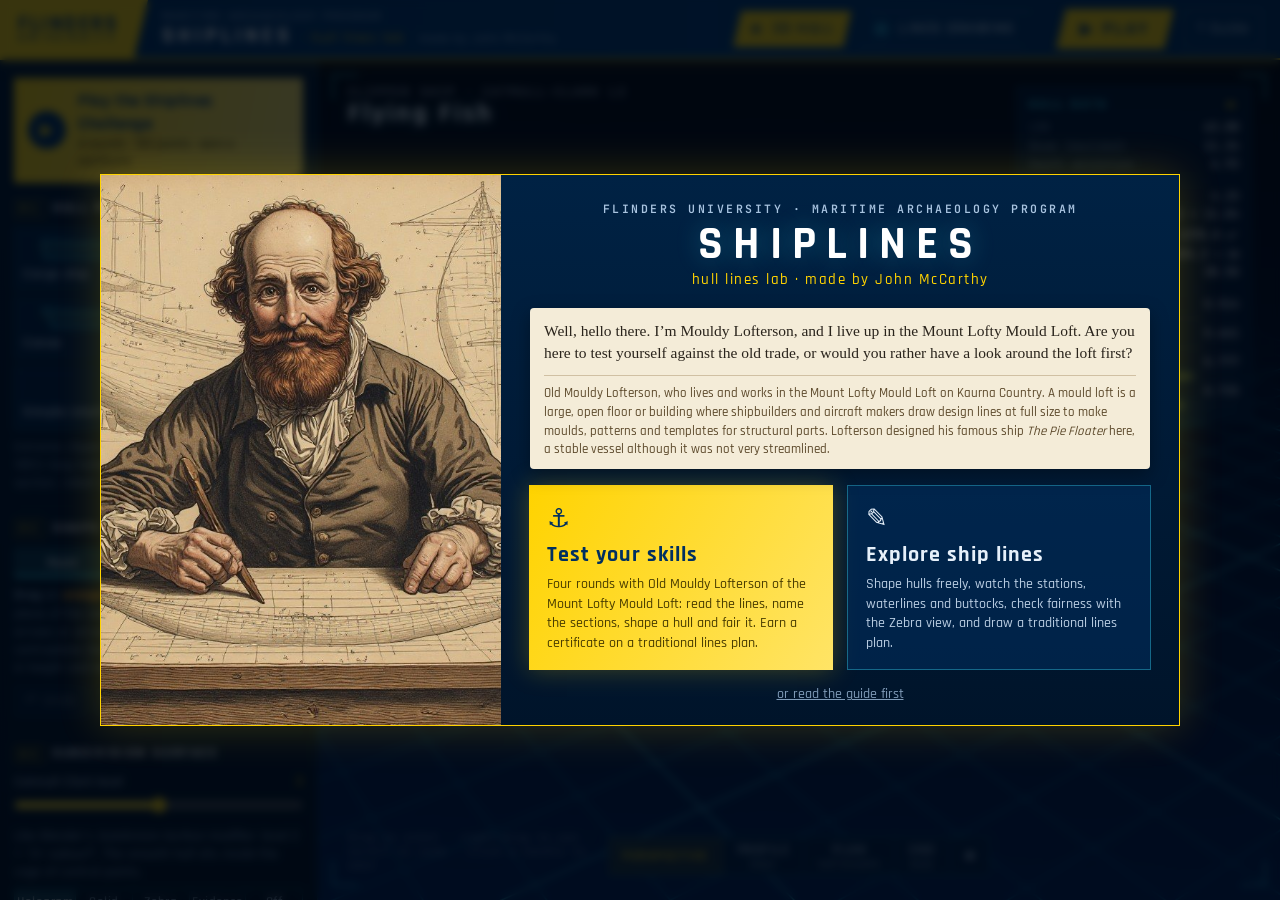
==== commit 2d3c7747: "Fuller introduction for Old Mouldy Lofterson (Mount Lofty Mould Loft, Kaurna Country, The Pie Floate" ====
--- a/index.html
+++ b/index.html
@@ -19,7 +19,7 @@
   } catch (e) { /* keep the full tool */ }
 })();
 </script>
-<link rel="stylesheet" href="css/style.css?v=17">
+<link rel="stylesheet" href="css/style.css?v=18">
 <link rel="icon" href="data:image/svg+xml,%3Csvg xmlns='http://www.w3.org/2000/svg' viewBox='0 0 32 32'%3E%3Crect width='32' height='32' rx='6' fill='%23002F60'/%3E%3Cpath d='M4 13 Q16 30 28 13' fill='none' stroke='%23FFD300' stroke-width='2.4'/%3E%3Cpath d='M4 13 H28' stroke='%233DE8FF' stroke-width='1.4'/%3E%3C/svg%3E">
 <script type="importmap">
 { "imports": {
@@ -237,7 +237,7 @@
       </div>
       <input type="file" id="file-in" accept=".json,application/json" hidden>
     </section>
-    <footer class="credit">Flinders University · Maritime Archaeology Program<br>Conventions after J. R. Steffy, <i>Wooden Ship Building and the Interpretation of Shipwrecks</i> (1994). Created using Claude.<br><span class="ver">Version 2.3 · 26 Nov 2026</span></footer>
+    <footer class="credit">Flinders University · Maritime Archaeology Program<br>Conventions after J. R. Steffy, <i>Wooden Ship Building and the Interpretation of Shipwrecks</i> (1994). Created using Claude.<br><span class="ver">Version 2.4 · 26 Nov 2026</span></footer>
   </aside>
 
   <section class="stage" id="stage">
@@ -331,12 +331,12 @@
 
 <div class="modal" id="welcome" hidden>
   <div class="modal-box welcome-box">
-    <div class="w-portrait"><img src="assets/lofterson.jpg" alt="Mouldy Lofterson at his drawing board in the Mount Lofty Mould Loft" width="768" height="768"></div>
+    <div class="w-portrait"><img src="assets/lofterson.jpg" alt="Old Mouldy Lofterson at his drawing board in the Mount Lofty Mould Loft" width="768" height="768"></div>
     <div class="w-main">
     <div class="w-brand"><span>FLINDERS UNIVERSITY · MARITIME ARCHAEOLOGY PROGRAM</span><strong>SHIPLINES</strong><em>hull lines lab · made by John McCarthy</em></div>
     <div class="w-say wright-say"></div>
     <div class="w-choices">
-      <button class="w-card w-test" id="w-test"><i>⚓</i><b>Test your skills</b><small>Four rounds with Mouldy Lofterson of the Mount Lofty Mould Loft: read the lines, name the sections, shape a hull and fair it. Earn a certificate on a traditional lines plan.</small></button>
+      <button class="w-card w-test" id="w-test"><i>⚓</i><b>Test your skills</b><small>Four rounds with Old Mouldy Lofterson of the Mount Lofty Mould Loft: read the lines, name the sections, shape a hull and fair it. Earn a certificate on a traditional lines plan.</small></button>
       <button class="w-card w-explore" id="w-explore"><i>✎</i><b>Explore ship lines</b><small>Shape hulls freely, watch the stations, waterlines and buttocks, check fairness with the Zebra view, and draw a traditional lines plan.</small></button>
     </div>
     <button class="w-guide" id="w-guide">or read the guide first</button>
@@ -381,6 +381,6 @@
 
 <div class="toast" id="toast"></div>
 <div class="touch-warn" id="touch-warn">💻 <b>Shiplines works best on a computer</b> with a mouse and a wide screen. <a href="mobile.html">Take the phone tour</a> <button onclick="this.parentNode.remove()" aria-label="Dismiss">✕</button></div>
-<script type="module" src="js/main.js?v=17"></script>
+<script type="module" src="js/main.js?v=18"></script>
 </body>
 </html>
--- a/css/style.css
+++ b/css/style.css
@@ -308,6 +308,7 @@
 .wright-say blockquote { margin: 0; position: relative; background: #f4ecd8; color: #2a241c; padding: 12px 14px 10px; font: 400 15.5px/1.45 Georgia, 'Times New Roman', serif; border-radius: 4px; box-shadow: 0 6px 18px rgba(0,0,0,.35); text-align: left; }
 .wright-say blockquote::before { content: ''; position: absolute; left: -9px; top: 26px; border: 9px solid transparent; border-left: 0; border-right-color: #f4ecd8; }
 .wright-say cite { display: block; margin-top: 6px; font: 600 11px var(--mono); letter-spacing: 1.5px; text-transform: uppercase; color: #7a5a2a; font-style: normal; }
+.wright-say cite.about { font: 500 13px/1.45 var(--ui); letter-spacing: 0; text-transform: none; color: #5d4a2c; margin-top: 10px; padding-top: 8px; border-top: 1px solid rgba(122, 90, 42, .3); }
 .game .wright { width: 84px; height: 84px; }
 .wright-mini { margin: 2px 0 10px; gap: 10px; }
 .game .wright-mini .wright { width: 54px; height: 54px; }
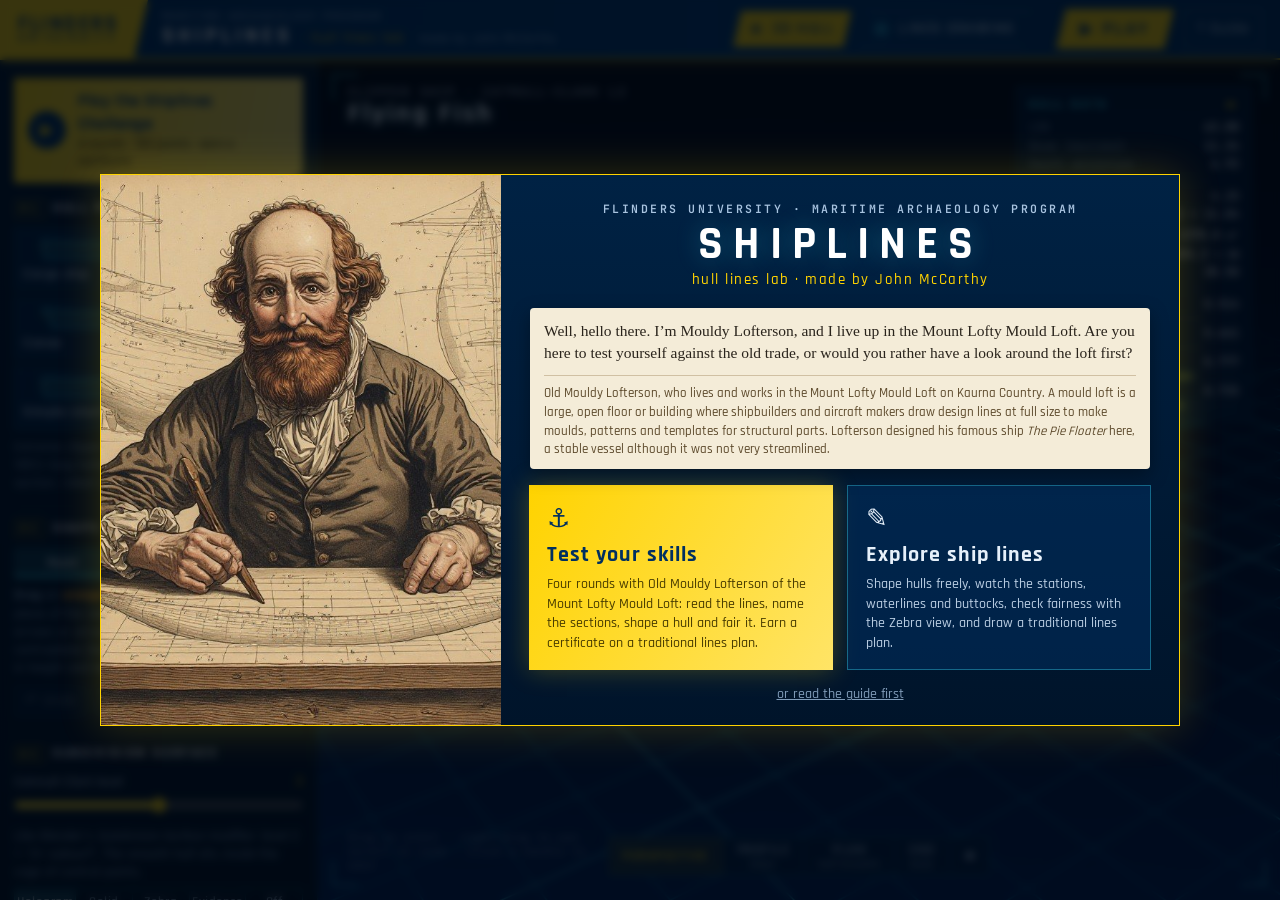
==== commit 9f098733: "Add The Pie Floater preset (joke): an upturned Adelaide meat pie, listed last Co-Authored-By: Claude" ====
--- a/index.html
+++ b/index.html
@@ -19,7 +19,7 @@
   } catch (e) { /* keep the full tool */ }
 })();
 </script>
-<link rel="stylesheet" href="css/style.css?v=18">
+<link rel="stylesheet" href="css/style.css?v=19">
 <link rel="icon" href="data:image/svg+xml,%3Csvg xmlns='http://www.w3.org/2000/svg' viewBox='0 0 32 32'%3E%3Crect width='32' height='32' rx='6' fill='%23002F60'/%3E%3Cpath d='M4 13 Q16 30 28 13' fill='none' stroke='%23FFD300' stroke-width='2.4'/%3E%3Cpath d='M4 13 H28' stroke='%233DE8FF' stroke-width='1.4'/%3E%3C/svg%3E">
 <script type="importmap">
 { "imports": {
@@ -237,7 +237,7 @@
       </div>
       <input type="file" id="file-in" accept=".json,application/json" hidden>
     </section>
-    <footer class="credit">Flinders University · Maritime Archaeology Program<br>Conventions after J. R. Steffy, <i>Wooden Ship Building and the Interpretation of Shipwrecks</i> (1994). Created using Claude.<br><span class="ver">Version 2.4 · 26 Nov 2026</span></footer>
+    <footer class="credit">Flinders University · Maritime Archaeology Program<br>Conventions after J. R. Steffy, <i>Wooden Ship Building and the Interpretation of Shipwrecks</i> (1994). Created using Claude.<br><span class="ver">Version 2.5 · 26 Nov 2026</span></footer>
   </aside>
 
   <section class="stage" id="stage">
@@ -381,6 +381,6 @@
 
 <div class="toast" id="toast"></div>
 <div class="touch-warn" id="touch-warn">💻 <b>Shiplines works best on a computer</b> with a mouse and a wide screen. <a href="mobile.html">Take the phone tour</a> <button onclick="this.parentNode.remove()" aria-label="Dismiss">✕</button></div>
-<script type="module" src="js/main.js?v=18"></script>
+<script type="module" src="js/main.js?v=19"></script>
 </body>
 </html>
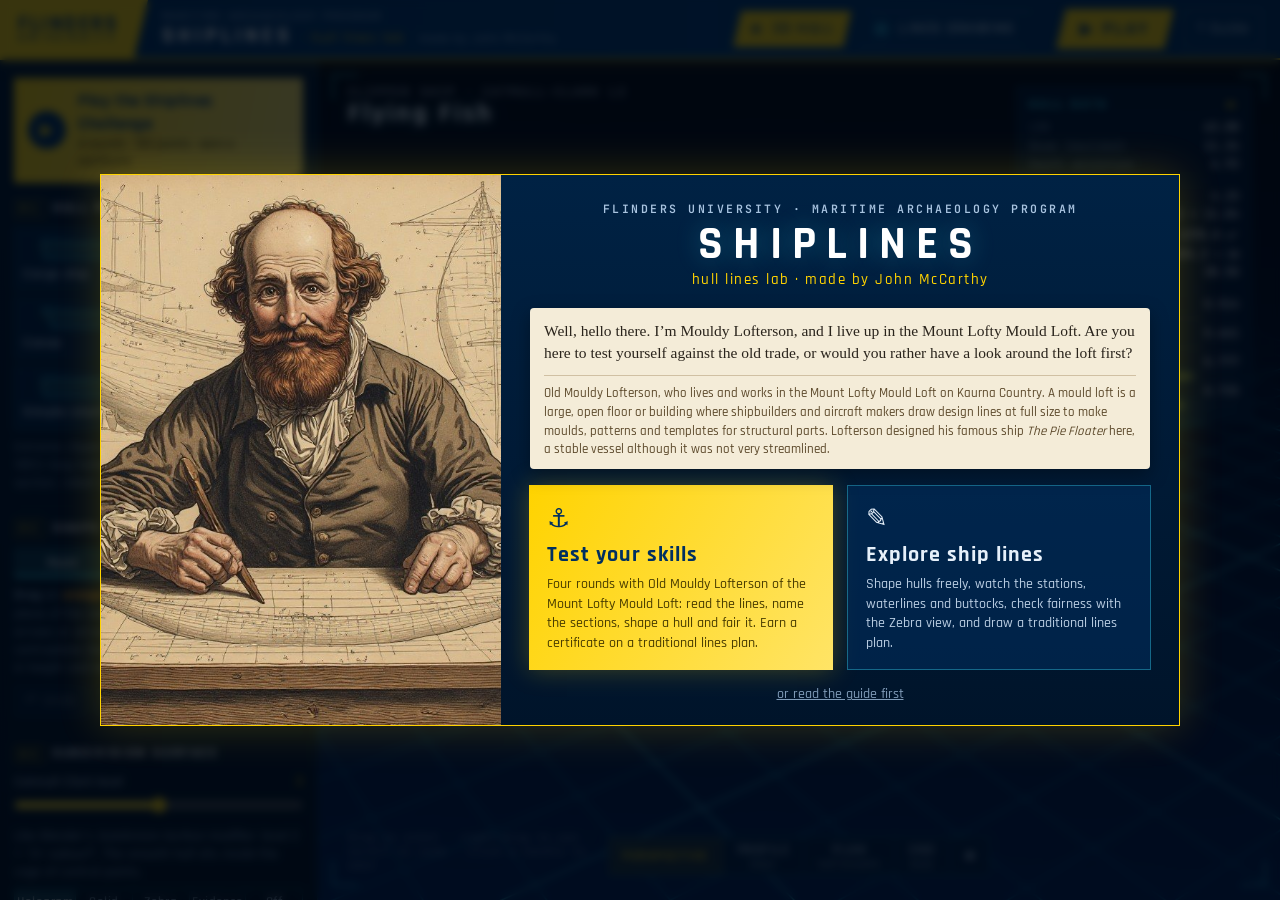
==== commit 1a1d4cab: "Lines drawing: hull data table and a hand-drawn perspective sketch in the free space Co-Authored-By:" ====
--- a/index.html
+++ b/index.html
@@ -19,7 +19,7 @@
   } catch (e) { /* keep the full tool */ }
 })();
 </script>
-<link rel="stylesheet" href="css/style.css?v=19">
+<link rel="stylesheet" href="css/style.css?v=20">
 <link rel="icon" href="data:image/svg+xml,%3Csvg xmlns='http://www.w3.org/2000/svg' viewBox='0 0 32 32'%3E%3Crect width='32' height='32' rx='6' fill='%23002F60'/%3E%3Cpath d='M4 13 Q16 30 28 13' fill='none' stroke='%23FFD300' stroke-width='2.4'/%3E%3Cpath d='M4 13 H28' stroke='%233DE8FF' stroke-width='1.4'/%3E%3C/svg%3E">
 <script type="importmap">
 { "imports": {
@@ -237,7 +237,7 @@
       </div>
       <input type="file" id="file-in" accept=".json,application/json" hidden>
     </section>
-    <footer class="credit">Flinders University · Maritime Archaeology Program<br>Conventions after J. R. Steffy, <i>Wooden Ship Building and the Interpretation of Shipwrecks</i> (1994). Created using Claude.<br><span class="ver">Version 2.5 · 26 Nov 2026</span></footer>
+    <footer class="credit">Flinders University · Maritime Archaeology Program<br>Conventions after J. R. Steffy, <i>Wooden Ship Building and the Interpretation of Shipwrecks</i> (1994). Created using Claude.<br><span class="ver">Version 2.6 · 26 Nov 2026</span></footer>
   </aside>
 
   <section class="stage" id="stage">
@@ -381,6 +381,6 @@
 
 <div class="toast" id="toast"></div>
 <div class="touch-warn" id="touch-warn">💻 <b>Shiplines works best on a computer</b> with a mouse and a wide screen. <a href="mobile.html">Take the phone tour</a> <button onclick="this.parentNode.remove()" aria-label="Dismiss">✕</button></div>
-<script type="module" src="js/main.js?v=19"></script>
+<script type="module" src="js/main.js?v=20"></script>
 </body>
 </html>
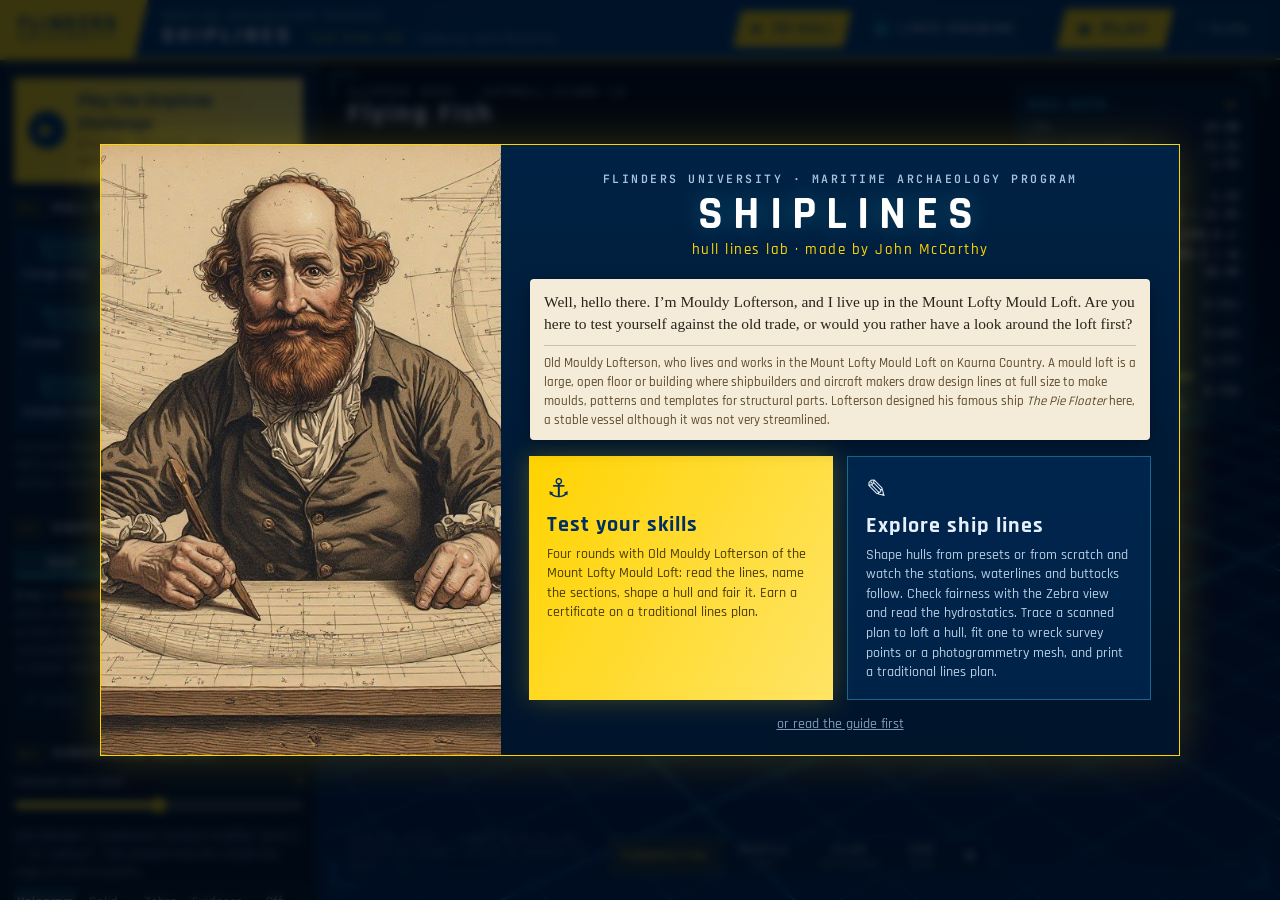
==== commit cc72d23e: "Welcome screen: Explore card lists all the capabilities Co-Authored-By: Claude Opus 5.5 <noreply@ant" ====
--- a/index.html
+++ b/index.html
@@ -19,7 +19,7 @@
   } catch (e) { /* keep the full tool */ }
 })();
 </script>
-<link rel="stylesheet" href="css/style.css?v=20">
+<link rel="stylesheet" href="css/style.css?v=21">
 <link rel="icon" href="data:image/svg+xml,%3Csvg xmlns='http://www.w3.org/2000/svg' viewBox='0 0 32 32'%3E%3Crect width='32' height='32' rx='6' fill='%23002F60'/%3E%3Cpath d='M4 13 Q16 30 28 13' fill='none' stroke='%23FFD300' stroke-width='2.4'/%3E%3Cpath d='M4 13 H28' stroke='%233DE8FF' stroke-width='1.4'/%3E%3C/svg%3E">
 <script type="importmap">
 { "imports": {
@@ -237,7 +237,7 @@
       </div>
       <input type="file" id="file-in" accept=".json,application/json" hidden>
     </section>
-    <footer class="credit">Flinders University · Maritime Archaeology Program<br>Conventions after J. R. Steffy, <i>Wooden Ship Building and the Interpretation of Shipwrecks</i> (1994). Created using Claude.<br><span class="ver">Version 2.6 · 26 Nov 2026</span></footer>
+    <footer class="credit">Flinders University · Maritime Archaeology Program<br>Conventions after J. R. Steffy, <i>Wooden Ship Building and the Interpretation of Shipwrecks</i> (1994). Created using Claude.<br><span class="ver">Version 2.7 · 26 Nov 2026</span></footer>
   </aside>
 
   <section class="stage" id="stage">
@@ -337,7 +337,7 @@
     <div class="w-say wright-say"></div>
     <div class="w-choices">
       <button class="w-card w-test" id="w-test"><i>⚓</i><b>Test your skills</b><small>Four rounds with Old Mouldy Lofterson of the Mount Lofty Mould Loft: read the lines, name the sections, shape a hull and fair it. Earn a certificate on a traditional lines plan.</small></button>
-      <button class="w-card w-explore" id="w-explore"><i>✎</i><b>Explore ship lines</b><small>Shape hulls freely, watch the stations, waterlines and buttocks, check fairness with the Zebra view, and draw a traditional lines plan.</small></button>
+      <button class="w-card w-explore" id="w-explore"><i>✎</i><b>Explore ship lines</b><small>Shape hulls from presets or from scratch and watch the stations, waterlines and buttocks follow. Check fairness with the Zebra view and read the hydrostatics. Trace a scanned plan to loft a hull, fit one to wreck survey points or a photogrammetry mesh, and print a traditional lines plan.</small></button>
     </div>
     <button class="w-guide" id="w-guide">or read the guide first</button>
     </div>
@@ -381,6 +381,6 @@
 
 <div class="toast" id="toast"></div>
 <div class="touch-warn" id="touch-warn">💻 <b>Shiplines works best on a computer</b> with a mouse and a wide screen. <a href="mobile.html">Take the phone tour</a> <button onclick="this.parentNode.remove()" aria-label="Dismiss">✕</button></div>
-<script type="module" src="js/main.js?v=20"></script>
+<script type="module" src="js/main.js?v=21"></script>
 </body>
 </html>
--- a/css/style.css
+++ b/css/style.css
@@ -327,7 +327,7 @@
 .welcome-box .w-say .wright { display: none; }
 .welcome-box .w-say blockquote::before { display: none; }
 .w-choices { display: grid; grid-template-columns: 1fr 1fr; gap: 14px; }
-.w-card { text-align: left; padding: 16px 18px; cursor: pointer; border: 1px solid rgba(61,232,255,.35); background: rgba(0, 47, 96, .55); color: #e6f0fa; transition: .15s; }
+.w-card { text-align: left; padding: 16px 18px; cursor: pointer; border: 1px solid rgba(61,232,255,.35); background: rgba(0, 47, 96, .55); color: #e6f0fa; transition: .15s; display: flex; flex-direction: column; align-items: flex-start; justify-content: flex-start; }
 .w-card i { font-style: normal; font-size: 26px; display: block; margin-bottom: 4px; }
 .w-card b { display: block; font-size: 22px; letter-spacing: 1px; margin-bottom: 4px; }
 .w-card small { display: block; font-size: 14px; color: #b9cde2; line-height: 1.4; }
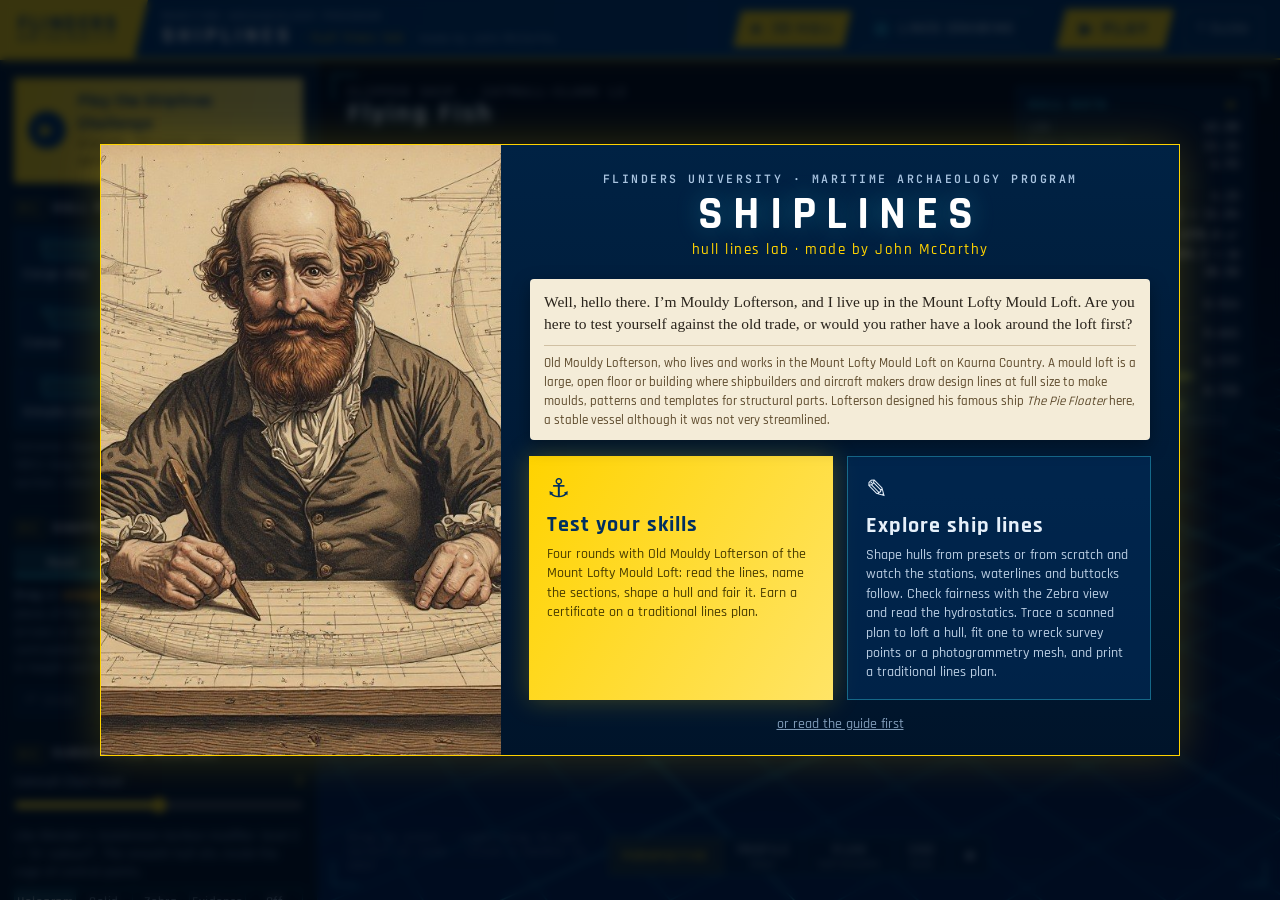
==== commit 7b09741e: "Hull Data panel: hover definitions for every term Co-Authored-By: Claude Opus 5.5 <noreply@anthropic" ====
--- a/index.html
+++ b/index.html
@@ -19,7 +19,7 @@
   } catch (e) { /* keep the full tool */ }
 })();
 </script>
-<link rel="stylesheet" href="css/style.css?v=21">
+<link rel="stylesheet" href="css/style.css?v=22">
 <link rel="icon" href="data:image/svg+xml,%3Csvg xmlns='http://www.w3.org/2000/svg' viewBox='0 0 32 32'%3E%3Crect width='32' height='32' rx='6' fill='%23002F60'/%3E%3Cpath d='M4 13 Q16 30 28 13' fill='none' stroke='%23FFD300' stroke-width='2.4'/%3E%3Cpath d='M4 13 H28' stroke='%233DE8FF' stroke-width='1.4'/%3E%3C/svg%3E">
 <script type="importmap">
 { "imports": {
@@ -237,7 +237,7 @@
       </div>
       <input type="file" id="file-in" accept=".json,application/json" hidden>
     </section>
-    <footer class="credit">Flinders University · Maritime Archaeology Program<br>Conventions after J. R. Steffy, <i>Wooden Ship Building and the Interpretation of Shipwrecks</i> (1994). Created using Claude.<br><span class="ver">Version 2.7 · 26 Nov 2026</span></footer>
+    <footer class="credit">Flinders University · Maritime Archaeology Program<br>Conventions after J. R. Steffy, <i>Wooden Ship Building and the Interpretation of Shipwrecks</i> (1994). Created using Claude.<br><span class="ver">Version 2.8 · 26 Nov 2026</span></footer>
   </aside>
 
   <section class="stage" id="stage">
@@ -381,6 +381,6 @@
 
 <div class="toast" id="toast"></div>
 <div class="touch-warn" id="touch-warn">💻 <b>Shiplines works best on a computer</b> with a mouse and a wide screen. <a href="mobile.html">Take the phone tour</a> <button onclick="this.parentNode.remove()" aria-label="Dismiss">✕</button></div>
-<script type="module" src="js/main.js?v=21"></script>
+<script type="module" src="js/main.js?v=22"></script>
 </body>
 </html>
--- a/css/style.css
+++ b/css/style.css
@@ -125,7 +125,12 @@
 .hud-data { right: 28px; top: 26px; width: 236px; background: var(--glass); border: 1px solid var(--line); backdrop-filter: blur(6px); padding: 10px 12px; font: 12px/1.55 var(--mono); }
 .hud-data h4 { margin: 0 0 6px; font: 700 12px var(--ui); letter-spacing: 3px; color: var(--cyan); display: flex; justify-content: space-between; }
 .hud-data h4 em { font-style: normal; color: var(--gold); }
-.hud-data .kv { display: flex; justify-content: space-between; }
+.hud-data { pointer-events: auto; }
+.hud-data .kv { display: flex; justify-content: space-between; position: relative; }
+.hud-data .kv[data-def]:not([data-def=""]) span { text-decoration: underline dotted rgba(127, 155, 184, .6); text-underline-offset: 3px; cursor: help; }
+.hud-data .kv[data-def]:not([data-def=""]):hover span { color: var(--gold); }
+.hud-data .kv[data-def]:not([data-def=""]):hover::after { content: attr(data-def); position: absolute; right: calc(100% + 22px); top: -6px; width: 270px; padding: 9px 12px; background: rgba(0, 22, 46, .96); border: 1px solid var(--gold); color: #e6f0fa; font: 500 13.5px/1.4 var(--ui); letter-spacing: .2px; white-space: normal; z-index: 5; box-shadow: 0 6px 24px rgba(0, 0, 0, .45); pointer-events: none; }
+.hud-data .hud-hint { margin: 6px 0 0; font: 10.5px var(--mono); color: rgba(127, 155, 184, .7); }
 .hud-data .kv span { color: var(--muted); }
 .hud-data .kv b { font-weight: 600; color: #fff; }
 .hud-data hr { border: 0; border-top: 1px dashed rgba(61, 232, 255, .25); margin: 6px 0; }
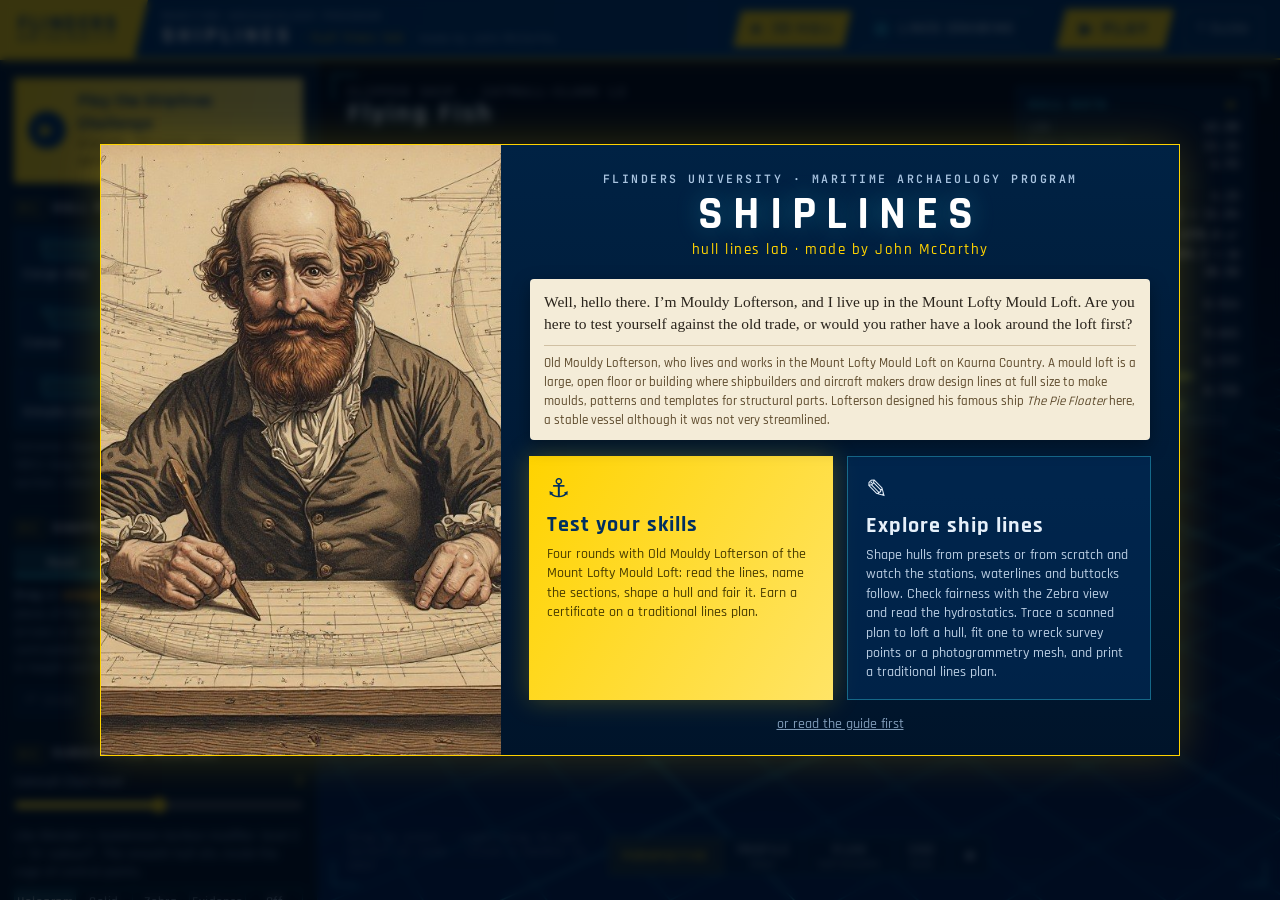
==== commit a301710a: "Lines drawing: plain-line axonometric view with a fore-and-aft scale of metres Co-Authored-By: Claud" ====
--- a/index.html
+++ b/index.html
@@ -19,7 +19,7 @@
   } catch (e) { /* keep the full tool */ }
 })();
 </script>
-<link rel="stylesheet" href="css/style.css?v=22">
+<link rel="stylesheet" href="css/style.css?v=24">
 <link rel="icon" href="data:image/svg+xml,%3Csvg xmlns='http://www.w3.org/2000/svg' viewBox='0 0 32 32'%3E%3Crect width='32' height='32' rx='6' fill='%23002F60'/%3E%3Cpath d='M4 13 Q16 30 28 13' fill='none' stroke='%23FFD300' stroke-width='2.4'/%3E%3Cpath d='M4 13 H28' stroke='%233DE8FF' stroke-width='1.4'/%3E%3C/svg%3E">
 <script type="importmap">
 { "imports": {
@@ -237,7 +237,7 @@
       </div>
       <input type="file" id="file-in" accept=".json,application/json" hidden>
     </section>
-    <footer class="credit">Flinders University · Maritime Archaeology Program<br>Conventions after J. R. Steffy, <i>Wooden Ship Building and the Interpretation of Shipwrecks</i> (1994). Created using Claude.<br><span class="ver">Version 2.8 · 26 Nov 2026</span></footer>
+    <footer class="credit">Flinders University · Maritime Archaeology Program<br>Conventions after J. R. Steffy, <i>Wooden Ship Building and the Interpretation of Shipwrecks</i> (1994). Created using Claude.<br><span class="ver">Version 2.9 · 26 Nov 2026</span></footer>
   </aside>
 
   <section class="stage" id="stage">
@@ -381,6 +381,6 @@
 
 <div class="toast" id="toast"></div>
 <div class="touch-warn" id="touch-warn">💻 <b>Shiplines works best on a computer</b> with a mouse and a wide screen. <a href="mobile.html">Take the phone tour</a> <button onclick="this.parentNode.remove()" aria-label="Dismiss">✕</button></div>
-<script type="module" src="js/main.js?v=22"></script>
+<script type="module" src="js/main.js?v=24"></script>
 </body>
 </html>
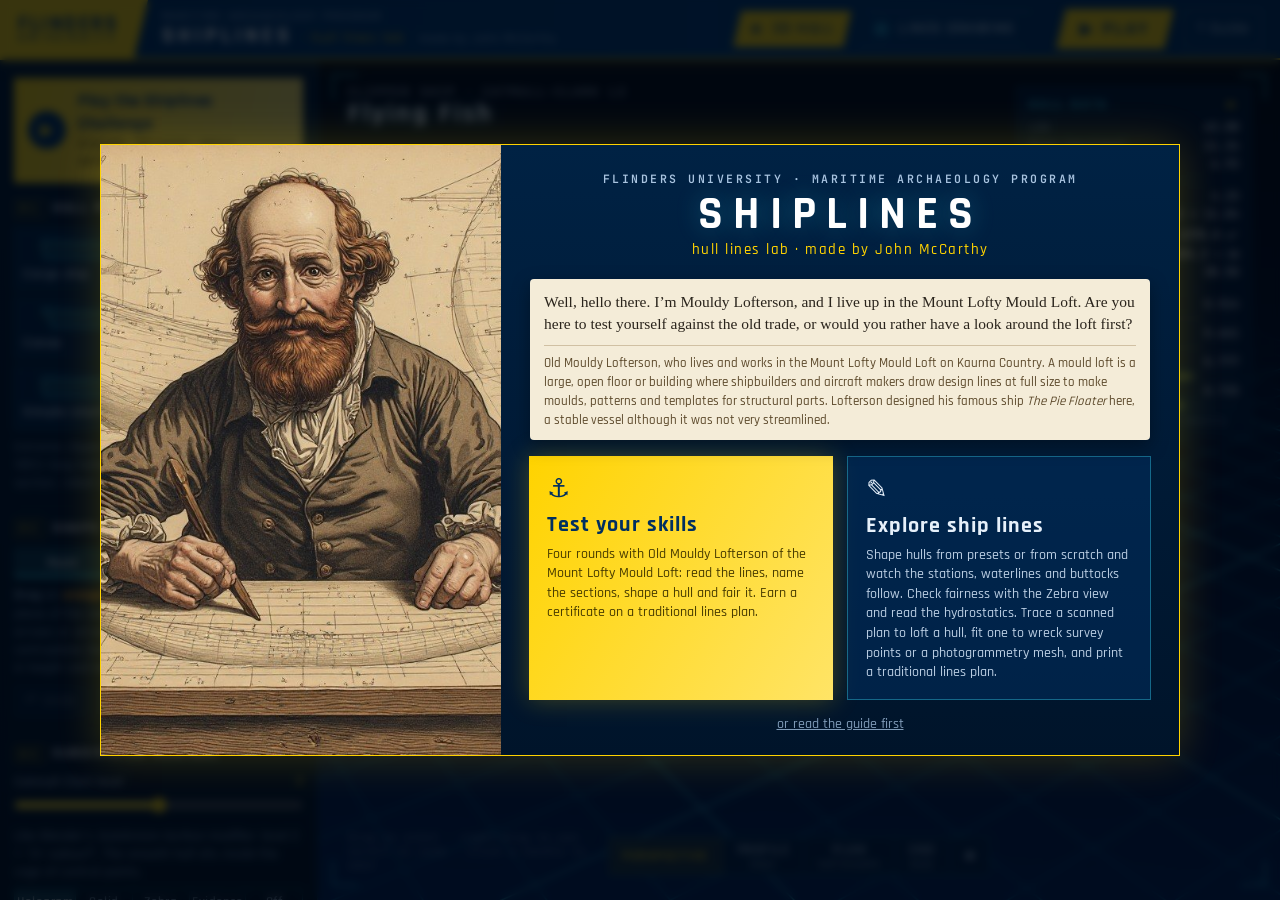
==== commit 1bd2b3db: "Link every mention of Steffy to his Wikipedia page Co-Authored-By: Claude Opus 5.5 <noreply@anthropi" ====
--- a/index.html
+++ b/index.html
@@ -19,7 +19,7 @@
   } catch (e) { /* keep the full tool */ }
 })();
 </script>
-<link rel="stylesheet" href="css/style.css?v=24">
+<link rel="stylesheet" href="css/style.css?v=25">
 <link rel="icon" href="data:image/svg+xml,%3Csvg xmlns='http://www.w3.org/2000/svg' viewBox='0 0 32 32'%3E%3Crect width='32' height='32' rx='6' fill='%23002F60'/%3E%3Cpath d='M4 13 Q16 30 28 13' fill='none' stroke='%23FFD300' stroke-width='2.4'/%3E%3Cpath d='M4 13 H28' stroke='%233DE8FF' stroke-width='1.4'/%3E%3C/svg%3E">
 <script type="importmap">
 { "imports": {
@@ -237,7 +237,7 @@
       </div>
       <input type="file" id="file-in" accept=".json,application/json" hidden>
     </section>
-    <footer class="credit">Flinders University · Maritime Archaeology Program<br>Conventions after J. R. Steffy, <i>Wooden Ship Building and the Interpretation of Shipwrecks</i> (1994). Created using Claude.<br><span class="ver">Version 2.9 · 26 Nov 2026</span></footer>
+    <footer class="credit">Flinders University · Maritime Archaeology Program<br>Conventions after <a class="wiki" href="https://en.wikipedia.org/wiki/J._Richard_Steffy" target="_blank" rel="noopener" title="J. Richard Steffy (1924–2007), nautical archaeologist: Wikipedia">J. R. Steffy</a>, <i>Wooden Ship Building and the Interpretation of Shipwrecks</i> (1994). Created using Claude.<br><span class="ver">Version 3.0 · 27 Nov 2026</span></footer>
   </aside>
 
   <section class="stage" id="stage">
@@ -307,7 +307,7 @@
       </div>
       <div>
         <h4>3 · The drawing</h4>
-        <p>The <b>Lines Drawing</b> tab sets out the three plans at a true standard scale on an ISO sheet with a title block and a scale of metres. By default it follows <b>Steffy’s conventions</b>: bow to the left, plans titled Sheer, Body and Half-Breadth, and sections lettered A, B, C… towards the bow and numbered 1, 2, 3… towards the stern from the midship section (⦶). Switch the convention to compare with naval-architecture practice (bow right, stations 0–N).</p>
+        <p>The <b>Lines Drawing</b> tab sets out the three plans at a true standard scale on an ISO sheet with a title block and a scale of metres. By default it follows <b><a class="wiki" href="https://en.wikipedia.org/wiki/J._Richard_Steffy" target="_blank" rel="noopener" title="J. Richard Steffy (1924–2007), nautical archaeologist: Wikipedia">Steffy</a>’s conventions</b>: bow to the left, plans titled Sheer, Body and Half-Breadth, and sections lettered A, B, C… towards the bow and numbered 1, 2, 3… towards the stern from the midship section (⦶). Switch the convention to compare with naval-architecture practice (bow right, stations 0–N).</p>
         <p>The curves in the drawing are run through the computed intersection points like a draughtsman’s batten. Export the sheet as SVG or PNG, and the <b>table of offsets</b> as CSV.</p>
         <h4>Keys</h4>
         <p>Drag a handle directly, or click it for the arrow gizmo · <kbd>←</kbd><kbd>→</kbd><kbd>↑</kbd><kbd>↓</kbd> nudge the selected handle in the current view (<kbd>Shift</kbd> = fine) · <kbd>1</kbd> <kbd>2</kbd> <kbd>3</kbd> selection mode · <kbd>Esc</kbd> deselect · <kbd>F</kbd> frame · <kbd>Ctrl</kbd>+<kbd>Z</kbd> / <kbd>Y</kbd> undo / redo · <kbd>Tab</kbd> switch 3D / drawing · <kbd>H</kbd> this guide</p>
@@ -381,6 +381,6 @@
 
 <div class="toast" id="toast"></div>
 <div class="touch-warn" id="touch-warn">💻 <b>Shiplines works best on a computer</b> with a mouse and a wide screen. <a href="mobile.html">Take the phone tour</a> <button onclick="this.parentNode.remove()" aria-label="Dismiss">✕</button></div>
-<script type="module" src="js/main.js?v=24"></script>
+<script type="module" src="js/main.js?v=25"></script>
 </body>
 </html>
--- a/css/style.css
+++ b/css/style.css
@@ -360,3 +360,8 @@
 @media print {
   body > *:not(.print-only) { display: none !important; }
 }
+
+/* links to background reading, e.g. Steffy on Wikipedia */
+a.wiki { color: inherit; text-decoration: underline dotted; text-underline-offset: 3px; }
+a.wiki:hover { color: var(--gold); text-decoration-style: solid; }
+.wright-say a.wiki:hover, .say a.wiki:hover { color: #8a5a00; }
